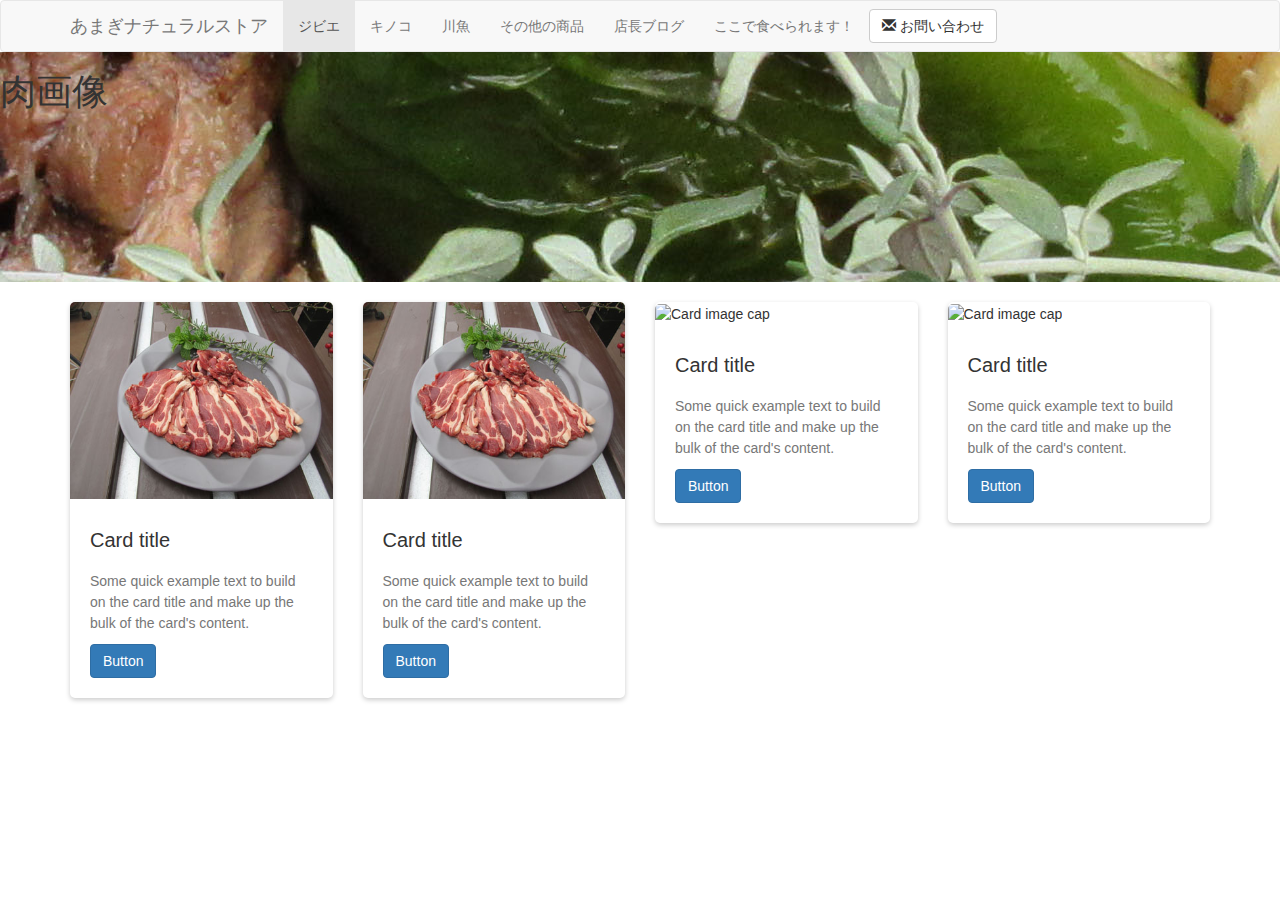
==== work/html/index.html @ 3dc4b4d8 "カードレイアウト調整" ====
<!DOCTYPE html>
<html lang="en">
  <head>
    <meta charset="utf-8">
    <meta http-equiv="X-UA-Compatible" content="IE=edge">
    <meta name="viewport" content="width=device-width, initial-scale=1">
    <!-- The above 3 meta tags *must* come first in the head; any other head content must come *after* these tags -->
    <title>Bootstrap 101 Template</title>

    <!-- Bootstrap -->
    <link href="../css/bootstrap.css" rel="stylesheet">
    <!-- additional style made by myself  -->
    <link href="../css/optional-style.css" rel="stylesheet">


    <!-- HTML5 shim and Respond.js for IE8 support of HTML5 elements and media queries -->
    <!-- WARNING: Respond.js doesn't work if you view the page via file:// -->
    <!--[if lt IE 9]>
      <script src="https://oss.maxcdn.com/html5shiv/3.7.2/html5shiv.min.js"></script>
      <script src="https://oss.maxcdn.com/respond/1.4.2/respond.min.js"></script>
    <![endif]-->
  </head>
  <body>
    <nav class="navbar navbar-default">
      <div class="container">
        <!-- 2.ヘッダ情報 -->
        <div class="navbar-header">
            <a class="navbar-brand">あまぎナチュラルストア</a>
        </div>
        <!-- 3.リストの配置 -->
        <ul class="nav navbar-nav">
            <li class="active"><a href="#">ジビエ</a></li>
            <li><a href="#">キノコ</a></li>
            <li><a href="#">川魚</a></li>
            <li><a href="#">その他の商品</a></li>
            <li><a href="#">店長ブログ</a></li>
            <li><a href="#">ここで食べられます！</a></li>
        </ul>
        <!-- 4.ボタン -->
        <button type="button" class="btn btn-default navbar-btn">
            <span class="glyphicon glyphicon-envelope"></span>&nbsp;お問い合わせ
        </button>
      </div>
    </nav>
    
    <section class="container-fluid">
      <div class="row">
       <div class="main-image">
        <h1 class="main-title">肉画像</h1>
       </div>
      </div>
    </section>

    <section class="container">
      <!-- Bootstrapのグリッドシステムclass="row"で開始 -->
      <div class="row">
        <!-- グリッドシステムとは：合計12分割 -->
        <div class="col-sm-3">
          <div class="card">
            <img class="card-img-top" img src="../img/IMG_0002_light.jpg" alt="Card image cap">
            <div class="card-block">
              <h4 class="card-title">Card title</h4>
              <p class="card-text">Some quick example text to build on the card title and make up the bulk of the card's content.</p>
              <a href="#" class="btn btn-primary">Button</a>
            </div>
          </div>
        </div>
        <div class="col-sm-3">
          <div class="card">
            <img class="card-img-top" img src="../img/IMG_0002_light.jpg" alt="Card image cap">
            <div class="card-block">
              <h4 class="card-title">Card title</h4>
              <p class="card-text">Some quick example text to build on the card title and make up the bulk of the card's content.</p>
              <a href="#" class="btn btn-primary">Button</a>
            </div>
          </div>
        </div>
        <div class="col-sm-3">
          <div class="card">
            <img class="card-img-top" data-src="" alt="Card image cap">
            <div class="card-block">
              <h4 class="card-title">Card title</h4>
              <p class="card-text">Some quick example text to build on the card title and make up the bulk of the card's content.</p>
              <a href="#" class="btn btn-primary">Button</a>
            </div>
          </div>
        </div>
        <div class="col-sm-3">
          <div class="card">
            <img class="card-img-top" data-src="" alt="Card image cap">
            <div class="card-block">
              <h4 class="card-title">Card title</h4>
              <p class="card-text">Some quick example text to build on the card title and make up the bulk of the card's content.</p>
              <a href="#" class="btn btn-primary">Button</a>
            </div>
          </div>
      </div>
    </section>


    <!-- jQuery (necessary for Bootstrap's JavaScript plugins) -->
    <script src="https://ajax.googleapis.com/ajax/libs/jquery/1.11.3/jquery.min.js"></script>
    <!-- Include all compiled plugins (below), or include individual files as needed -->
    <script src="../js/bootstrap.min.js"></script>
  </body>
</html>
---- work/css/optional-style.css ----
/*# main visual */

.main-image {
   position: relative;
/* height: 200px;*/
   padding-top: 18%; 
   margin-bottom: 20px;
/* line-height: 60px; */
   background: url("../img/IMG_0071_main.jpg") no-repeat 50% 50%;
   overflow: hidden;
}

.main-title {
  position: absolute;
  top: 0;
  text-align: center;
}


/*# card part */
.card {
  width: 100%;
  background: #fff;
  border-radius: 5px;
  box-shadow: 0 2px 5px #ccc;
}
.card-img-top {
  border-radius: 5px 5px 0 0;
  max-width: 100%;
  height: auto;
}

.card-block {
  padding: 20px
}

.card-title {
  font-size: 20px;
  margin-bottom: 20px;
  text-align: left;
  color: #333;
}
.card-text {
  color: #777;
  font-size: 14px;
  line-height: 1.5;

}
.card-link {
  text-align: center;
  border-top: 1px solid #eee;
  padding: 20px;
}
.card-link a {
  text-decoration: none;
  color: #0bd;
  margin: 0 10px;
}
.card-link a:hover {
  color: #0090aa;
}
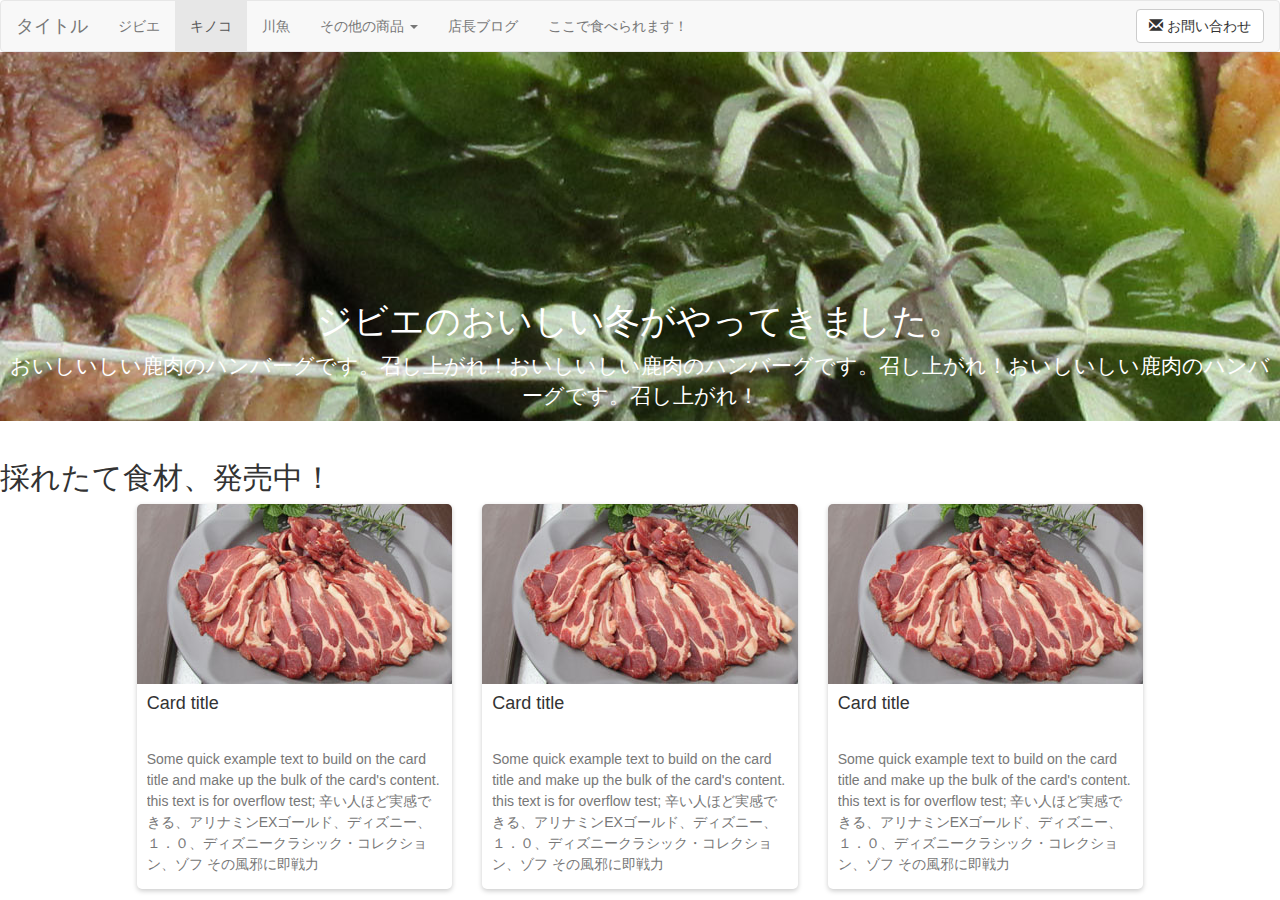
==== commit c13bd92c: "カードに画像トリミング追加" ====
--- a/work/html/index.html
+++ b/work/html/index.html
@@ -21,86 +21,197 @@
     <![endif]-->
   </head>
   <body>
+    <!-- main navigatio -->
     <nav class="navbar navbar-default">
-      <div class="container">
-        <!-- 2.ヘッダ情報 -->
+      <div class="container-fluid">
         <div class="navbar-header">
-            <a class="navbar-brand">あまぎナチュラルストア</a>
-        </div>
-        <!-- 3.リストの配置 -->
-        <ul class="nav navbar-nav">
-            <li class="active"><a href="#">ジビエ</a></li>
-            <li><a href="#">キノコ</a></li>
+          <button type="button" class="navbar-toggle collapsed" data-toggle="collapse" data-target="#navbarEexample">
+            <span class="sr-only">Toggle navigation</span>
+            <span class="icon-bar"></span>
+            <span class="icon-bar"></span>
+            <span class="icon-bar"></span>
+          </button>
+          <a class="navbar-brand" href="#">タイトル</a>
+        </div>
+    
+        <div class="collapse navbar-collapse" id="navbarEexample">
+          <ul class="nav navbar-nav">
+            <li><a href="#">ジビエ <span class="sr-only">(current)</span></a></li>
+            <li class="active"><a href="#">キノコ</a></li>
             <li><a href="#">川魚</a></li>
-            <li><a href="#">その他の商品</a></li>
-            <li><a href="#">店長ブログ</a></li>
-            <li><a href="#">ここで食べられます！</a></li>
-        </ul>
-        <!-- 4.ボタン -->
-        <button type="button" class="btn btn-default navbar-btn">
+            <li class="dropdown">
+              <a href="#" class="dropdown-toggle" data-toggle="dropdown" role="button" aria-expanded="false">その他の商品 <span class="caret"></span></a>
+              <ul class="dropdown-menu" role="menu">
+                <li><a href="#">リンク・リスト１</a></li>
+                <li><a href="#">リンク・リスト２</a></li>
+                <li><a href="#">リンク・リスト３</a></li>
+              </ul>
+            </li>
+            <li><a href="#">店長ブログ</a></li> 
+            <li><a href="#">ここで食べられます！</a></li> 
+          </ul>
+          <button type="button" class="btn btn-default navbar-btn navbar-right">
             <span class="glyphicon glyphicon-envelope"></span>&nbsp;お問い合わせ
-        </button>
+          </button>
+        </div>
       </div>
     </nav>
-    
+
+    <!-- contents area -->
     <section class="container-fluid">
       <div class="row">
-       <div class="main-image">
-        <h1 class="main-title">肉画像</h1>
-       </div>
+        <div class="main-image">
+          <h1 class="main-title">ジビエのおいしい冬がやってきました。</h1>
+          <p class="main-text">
+            おいしいしい鹿肉のハンバーグです。召し上がれ！おいしいしい鹿肉のハンバーグです。召し上がれ！おいしいしい鹿肉のハンバーグです。召し上がれ！
+          </p> 
+        </div>
       </div>
     </section>
 
-    <section class="container">
-      <!-- Bootstrapのグリッドシステムclass="row"で開始 -->
+    <section class="container-fluid">
+      <div class="row">
+        <h2 class="head-line">採れたて食材、発売中！</h2>
+      </div>
+
       <div class="row">
         <!-- グリッドシステムとは：合計12分割 -->
-        <div class="col-sm-3">
-          <div class="card">
-            <img class="card-img-top" img src="../img/IMG_0002_light.jpg" alt="Card image cap">
-            <div class="card-block">
-              <h4 class="card-title">Card title</h4>
-              <p class="card-text">Some quick example text to build on the card title and make up the bulk of the card's content.</p>
-              <a href="#" class="btn btn-primary">Button</a>
-            </div>
-          </div>
-        </div>
-        <div class="col-sm-3">
-          <div class="card">
-            <img class="card-img-top" img src="../img/IMG_0002_light.jpg" alt="Card image cap">
-            <div class="card-block">
-              <h4 class="card-title">Card title</h4>
-              <p class="card-text">Some quick example text to build on the card title and make up the bulk of the card's content.</p>
-              <a href="#" class="btn btn-primary">Button</a>
-            </div>
-          </div>
-        </div>
-        <div class="col-sm-3">
-          <div class="card">
-            <img class="card-img-top" data-src="" alt="Card image cap">
-            <div class="card-block">
-              <h4 class="card-title">Card title</h4>
-              <p class="card-text">Some quick example text to build on the card title and make up the bulk of the card's content.</p>
-              <a href="#" class="btn btn-primary">Button</a>
-            </div>
-          </div>
-        </div>
-        <div class="col-sm-3">
-          <div class="card">
-            <img class="card-img-top" data-src="" alt="Card image cap">
-            <div class="card-block">
-              <h4 class="card-title">Card title</h4>
-              <p class="card-text">Some quick example text to build on the card title and make up the bulk of the card's content.</p>
-              <a href="#" class="btn btn-primary">Button</a>
-            </div>
-          </div>
-      </div>
-    </section>
+        <div class="col-sm-1">
+          <!-- this is bank -->
+        </div>
+        <div class="col-sm-10">
+          <!-- カード領域：PC＝３カラム、スマホ＝１カラム -->
+          <!-- PC用 -->
+          <div class="col-sm-4 hidden-xs">
+            <div class="card">
+              <div class="card-img">
+                <p class="card-img-thumb">
+                <img class="card-img-thumb-src" src="../img/IMG_0002_light.jpg" alt="Card image cap">
+                </p>
+              </div>
+              <div class="card-block">
+                <h4 class="card-block-title">Card title</h4>
+                <p class="card-block-text">
+                  Some quick example text to build on the card title and make up the bulk of the card's content.
+                  this text is for overflow test; 
+                  辛い人ほど実感できる、アリナミンEXゴールド、ディズニー、１．０、ディズニークラシック・コレクション、ゾフ
+                  その風邪に即戦力
+                </p>
+              </div>
+            </div>
+          </div>
+          <!-- スマホ用 -->
+          <div class="visible-xs">
+            <div class="card-xs">
+              <div class="card-xs-img">
+                <p class="card-xs-img-thumb">
+                <img class="card-xs-img-thumb-src" src="../img/IMG_0002_light.jpg" alt="Card image cap">
+                </p>
+              </div>
+              <div class="card-xs-block">
+                <h4 class="card-xs-block-title">Card title</h4>
+                <p class="card-xs-block-text">
+                  Some quick example text to build on the card title and make up the bulk of the card's content.
+                  this text is for overflow test; 
+                  辛い人ほど実感できる、アリナミンEXゴールド、ディズニー、１．０、ディズニークラシック・コレクション、ゾフ
+                  その風邪に即戦力
+                </p>
+              </div>
+            </div>
+          </div>
+          <!-- PC用 -->
+          <div class="col-sm-4 hidden-xs">
+            <div class="card">
+              <div class="card-img">
+                <p class="card-img-thumb">
+                <img class="card-img-thumb-src" src="../img/IMG_0002_light.jpg" alt="Card image cap">
+                </p>
+              </div>
+              <div class="card-block">
+                <h4 class="card-block-title">Card title</h4>
+                <p class="card-block-text">
+                  Some quick example text to build on the card title and make up the bulk of the card's content.
+                  this text is for overflow test; 
+                  辛い人ほど実感できる、アリナミンEXゴールド、ディズニー、１．０、ディズニークラシック・コレクション、ゾフ
+                  その風邪に即戦力
+                </p>
+              </div>
+            </div>
+          </div>
+          <!-- スマホ用 -->
+          <div class="visible-xs">
+            <div class="card-xs">
+              <div class="card-xs-img">
+                <p class="card-xs-img-thumb">
+                <img class="card-xs-img-thumb-src" src="../img/IMG_0002_light.jpg" alt="Card image cap">
+                </p>
+              </div>
+              <div class="card-xs-block">
+                <h4 class="card-xs-block-title">Card title</h4>
+                <p class="card-xs-block-text">
+                  Some quick example text to build on the card title and make up the bulk of the card's content.
+                  this text is for overflow test; 
+                  辛い人ほど実感できる、アリナミンEXゴールド、ディズニー、１．０、ディズニークラシック・コレクション、ゾフ
+                  その風邪に即戦力
+                </p>
+              </div>
+            </div>
+          </div>
+
+          <!-- PC用 -->
+          <div class="col-sm-4 hidden-xs">
+            <div class="card">
+              <div class="card-img">
+                <p class="card-img-thumb">
+                <img class="card-img-thumb-src" src="../img/IMG_0002_light.jpg" alt="Card image cap">
+                </p>
+              </div>
+              <div class="card-block">
+                <h4 class="card-block-title">Card title</h4>
+                <p class="card-block-text">
+                  Some quick example text to build on the card title and make up the bulk of the card's content.
+                  this text is for overflow test; 
+                  辛い人ほど実感できる、アリナミンEXゴールド、ディズニー、１．０、ディズニークラシック・コレクション、ゾフ
+                  その風邪に即戦力
+                </p>
+              </div>
+            </div>
+          </div>
+          <!-- スマホ用 -->
+          <div class="visible-xs">
+            <div class="card-xs">
+              <div class="card-xs-img">
+                <p class="card-xs-img-thumb">
+                <img class="card-xs-img-thumb-src" src="../img/IMG_0002_light.jpg" alt="Card image cap">
+                </p>
+              </div>
+              <div class="card-xs-block">
+                <h4 class="card-xs-block-title">Card title</h4>
+                <p class="card-xs-block-text">
+                  Some quick example text to build on the card title and make up the bulk of the card's content.
+                  this text is for overflow test; 
+                  辛い人ほど実感できる、アリナミンEXゴールド、ディズニー、１．０、ディズニークラシック・コレクション、ゾフ
+                  その風邪に即戦力
+                </p>
+              </div>
+            </div>
+          </div>
+
+
+
+        </div>
+        <div class="col-sm-1">
+          <!-- this is bank -->
+        </div>
+      </div>
+
+     </section>
 
 
     <!-- jQuery (necessary for Bootstrap's JavaScript plugins) -->
     <script src="https://ajax.googleapis.com/ajax/libs/jquery/1.11.3/jquery.min.js"></script>
     <!-- Include all compiled plugins (below), or include individual files as needed -->
     <script src="../js/bootstrap.min.js"></script>
+    <script src="../js/optional-js.js"></script>
   </body>
 </html>--- a/work/css/optional-style.css
+++ b/work/css/optional-style.css
@@ -1,5 +1,6 @@
-/*# main visual */
-
+/* -------------------------------
+  # main visual 
+----------------------------------  */
 .main-image {
    position: relative;
 /* height: 200px;*/
@@ -9,43 +10,109 @@
    background: url("../img/IMG_0071_main.jpg") no-repeat 50% 50%;
    overflow: hidden;
 }
-
 .main-title {
-  position: absolute;
-  top: 0;
+  position: relative;
   text-align: center;
+  color: #FFFFFF;
+  font-size: 2.5em;
+  padding: 0 10px 0 10px;
+}
+.main-text {
+  position: relative;
+  text-align: center;
+  font-size: 1.5em;
+  color: #FFFFFF;
 }
 
-
-/*# card part */
+/* -------------------------------
+  # card design (for PC)
+----------------------------------  */
 .card {
   width: 100%;
   background: #fff;
   border-radius: 5px;
   box-shadow: 0 2px 5px #ccc;
 }
-.card-img-top {
+.card-img {
+}
+p.card-img-thumb{
   border-radius: 5px 5px 0 0;
-  max-width: 100%;
-  height: auto;
+  display: block;
+  width: 100%;     /*トリミング後の横幅*/
+  height: 180px;   /*トリミング後の縦幅*/
+  overflow: hidden;
+  position: relative;
+  z-index: 1;
+}
+.card-img-thumb-src {
+  float: left;
+  position: absolute;
+}
+.card-block {
+  padding: 0px 10px 5px 10px;
+}
+.card-block-title {
+  text-align: left;
+  color: #333;
+  height : 45px;
+}
+.card-block-text {
+  color: #777;
+  line-height: 1.5;
+  height : 125px;
+  overflow: hidden;
 }
 
-.card-block {
-  padding: 20px
+/* -------------------------------
+  # card design (for Smart Phone)
+----------------------------------  */
+.card-xs {
+  width: 100%;
+  height: 240px;
+  background: #fff;
+  border-radius: 5px;
+  box-shadow: 0 2px 5px #ccc;
+  margin-top: 10px;
+  clear: both;
+  position: relative;
+}
+.card-xs-img{
+  float: left;
+  width: 40%;
+}
+p.card-xs-img-thumb {
+  border-radius: 5px 0 0 5px;
+  display: block;
+  width: 100%;     /*トリミング後の横幅*/
+  height: 240px;   /*トリミング後の縦幅*/
+  overflow: hidden;
+  position: relative;
+  z-index: 1;
+}
+.card-xs-img-thumb-src {
+  float: left;
+  position: absolute;
+}
+.card-xs-block {
+  width: 50%;
+  padding: 5px;
+  float: left;
+}
+.card-xs-block-title {
+  text-align: left;
+  color: #333;
+  height : 45px;
+}
+.card-xs-block-text {
+  color: #777;
+  line-height: 1.5;
+  height : 170px;
+  overflow: hidden;
 }
 
-.card-title {
-  font-size: 20px;
-  margin-bottom: 20px;
-  text-align: left;
-  color: #333;
-}
-.card-text {
-  color: #777;
-  font-size: 14px;
-  line-height: 1.5;
-
-}
+/* -------------------------------
+  # card design (common)
+----------------------------------  */
 .card-link {
   text-align: center;
   border-top: 1px solid #eee;
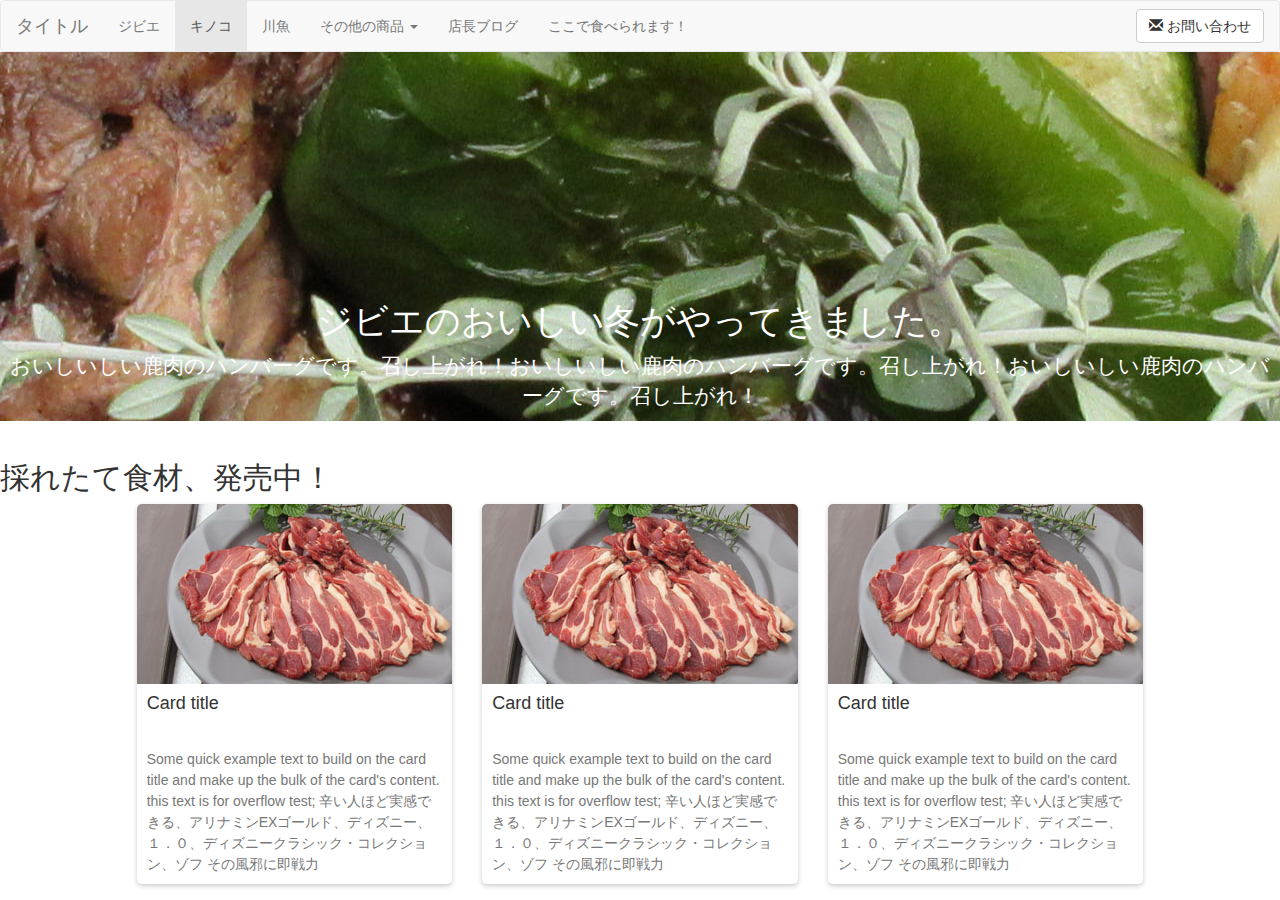
==== commit f6fc1175: "カードデザインにメディアクエリ適用" ====
--- a/work/html/index.html
+++ b/work/html/index.html
@@ -76,17 +76,18 @@
 
       <div class="row">
         <!-- グリッドシステムとは：合計12分割 -->
-        <div class="col-sm-1">
+        <div class="col-sm-1 col-xs-1">
           <!-- this is bank -->
         </div>
-        <div class="col-sm-10">
+        <div class="col-sm-10 col-xs-10">
           <!-- カード領域：PC＝３カラム、スマホ＝１カラム -->
-          <!-- PC用 -->
+
+<!--
           <div class="col-sm-4 hidden-xs">
             <div class="card">
               <div class="card-img">
                 <p class="card-img-thumb">
-                <img class="card-img-thumb-src" src="../img/IMG_0002_light.jpg" alt="Card image cap">
+                <img class="thumb-src" src="../img/IMG_0002_light.jpg" alt="Card image cap">
                 </p>
               </div>
               <div class="card-block">
@@ -100,12 +101,11 @@
               </div>
             </div>
           </div>
-          <!-- スマホ用 -->
           <div class="visible-xs">
             <div class="card-xs">
               <div class="card-xs-img">
                 <p class="card-xs-img-thumb">
-                <img class="card-xs-img-thumb-src" src="../img/IMG_0002_light.jpg" alt="Card image cap">
+                <img class="thumb-src" src="../img/IMG_0002_light.jpg" alt="Card image cap">
                 </p>
               </div>
               <div class="card-xs-block">
@@ -119,12 +119,12 @@
               </div>
             </div>
           </div>
-          <!-- PC用 -->
-          <div class="col-sm-4 hidden-xs">
+-->
+          <div class="col-sm-4 col-xs-12">
             <div class="card">
               <div class="card-img">
                 <p class="card-img-thumb">
-                <img class="card-img-thumb-src" src="../img/IMG_0002_light.jpg" alt="Card image cap">
+                <img class="thumb-src" src="../img/IMG_0002_light.jpg" alt="Card image cap">
                 </p>
               </div>
               <div class="card-block">
@@ -138,32 +138,12 @@
               </div>
             </div>
           </div>
-          <!-- スマホ用 -->
-          <div class="visible-xs">
-            <div class="card-xs">
-              <div class="card-xs-img">
-                <p class="card-xs-img-thumb">
-                <img class="card-xs-img-thumb-src" src="../img/IMG_0002_light.jpg" alt="Card image cap">
-                </p>
-              </div>
-              <div class="card-xs-block">
-                <h4 class="card-xs-block-title">Card title</h4>
-                <p class="card-xs-block-text">
-                  Some quick example text to build on the card title and make up the bulk of the card's content.
-                  this text is for overflow test; 
-                  辛い人ほど実感できる、アリナミンEXゴールド、ディズニー、１．０、ディズニークラシック・コレクション、ゾフ
-                  その風邪に即戦力
-                </p>
-              </div>
-            </div>
-          </div>
 
-          <!-- PC用 -->
-          <div class="col-sm-4 hidden-xs">
+          <div class="col-sm-4 col-xs-12">
             <div class="card">
               <div class="card-img">
                 <p class="card-img-thumb">
-                <img class="card-img-thumb-src" src="../img/IMG_0002_light.jpg" alt="Card image cap">
+                <img class="thumb-src" src="../img/IMG_0002_light.jpg" alt="Card image cap">
                 </p>
               </div>
               <div class="card-block">
@@ -177,17 +157,17 @@
               </div>
             </div>
           </div>
-          <!-- スマホ用 -->
-          <div class="visible-xs">
-            <div class="card-xs">
-              <div class="card-xs-img">
-                <p class="card-xs-img-thumb">
-                <img class="card-xs-img-thumb-src" src="../img/IMG_0002_light.jpg" alt="Card image cap">
+
+          <div class="col-sm-4 col-xs-12">
+            <div class="card">
+              <div class="card-img">
+                <p class="card-img-thumb">
+                <img class="thumb-src" src="../img/IMG_0002_light.jpg" alt="Card image cap">
                 </p>
               </div>
-              <div class="card-xs-block">
-                <h4 class="card-xs-block-title">Card title</h4>
-                <p class="card-xs-block-text">
+              <div class="card-block">
+                <h4 class="card-block-title">Card title</h4>
+                <p class="card-block-text">
                   Some quick example text to build on the card title and make up the bulk of the card's content.
                   this text is for overflow test; 
                   辛い人ほど実感できる、アリナミンEXゴールド、ディズニー、１．０、ディズニークラシック・コレクション、ゾフ
@@ -198,9 +178,8 @@
           </div>
 
 
-
         </div>
-        <div class="col-sm-1">
+        <div class="col-sm-1 col-xs-1">
           <!-- this is bank -->
         </div>
       </div>
--- a/work/css/optional-style.css
+++ b/work/css/optional-style.css
@@ -25,31 +25,40 @@
 }
 
 /* -------------------------------
-  # card design (for PC)
+  # card design (for Smart Phone)
+  # this must be BEFORE PC ver
 ----------------------------------  */
 .card {
   width: 100%;
+  height: 240px;
   background: #fff;
   border-radius: 5px;
   box-shadow: 0 2px 5px #ccc;
+  margin-top: 10px;
+  clear: both;
+  position: relative;
 }
-.card-img {
+.card-img{
+  float: left;
+  width: 40%;
 }
-p.card-img-thumb{
-  border-radius: 5px 5px 0 0;
+p.card-img-thumb {
+  border-radius: 5px 0 0 5px;
   display: block;
   width: 100%;     /*トリミング後の横幅*/
-  height: 180px;   /*トリミング後の縦幅*/
+  height: 240px;   /*トリミング後の縦幅*/
   overflow: hidden;
   position: relative;
   z-index: 1;
 }
-.card-img-thumb-src {
+.thumb-src {
   float: left;
   position: absolute;
 }
 .card-block {
-  padding: 0px 10px 5px 10px;
+  width: 50%;
+  padding: 5px;
+  float: left;
 }
 .card-block-title {
   text-align: left;
@@ -59,55 +68,59 @@
 .card-block-text {
   color: #777;
   line-height: 1.5;
-  height : 125px;
+  height : 170px;
   overflow: hidden;
 }
 
 /* -------------------------------
-  # card design (for Smart Phone)
+  # card design (for PC).
+  # this must be AFTER smart phone ver.
+  # ALL atributes must be overwrote.
 ----------------------------------  */
-.card-xs {
-  width: 100%;
-  height: 240px;
-  background: #fff;
-  border-radius: 5px;
-  box-shadow: 0 2px 5px #ccc;
-  margin-top: 10px;
-  clear: both;
-  position: relative;
-}
-.card-xs-img{
-  float: left;
-  width: 40%;
-}
-p.card-xs-img-thumb {
-  border-radius: 5px 0 0 5px;
-  display: block;
-  width: 100%;     /*トリミング後の横幅*/
-  height: 240px;   /*トリミング後の縦幅*/
-  overflow: hidden;
-  position: relative;
-  z-index: 1;
-}
-.card-xs-img-thumb-src {
-  float: left;
-  position: absolute;
-}
-.card-xs-block {
-  width: 50%;
-  padding: 5px;
-  float: left;
-}
-.card-xs-block-title {
-  text-align: left;
-  color: #333;
-  height : 45px;
-}
-.card-xs-block-text {
-  color: #777;
-  line-height: 1.5;
-  height : 170px;
-  overflow: hidden;
+@media (min-width: 768px) {
+  .card {
+    width: 100%;
+    height: 380px;
+    background: #fff;
+    border-radius: 5px;
+    box-shadow: 0 2px 5px #ccc;
+    margin-top: 0px;
+    clear: both;
+    position: static;
+  }
+  .card-img {
+    float: none;
+    width: 100%;
+  }
+  p.card-img-thumb{
+    border-radius: 5px 5px 0 0;
+    display: block;
+    width: 100%;     /*トリミング後の横幅*/
+    height: 180px;   /*トリミング後の縦幅*/
+    overflow: hidden;
+    position: relative;
+    z-index: 1;
+  }
+  .thumb-src {
+    float: left;
+    position: absolute;
+  }
+  .card-block {
+    width: 100%;
+    padding: 0px 10px 5px 10px;
+    float: none;
+  }
+  .card-block-title {
+    text-align: left;
+    color: #333;
+    height : 45px;
+  }
+  .card-block-text {
+    color: #777;
+    line-height: 1.5;
+    height : 125px;
+    overflow: hidden;
+  }
 }
 
 /* -------------------------------
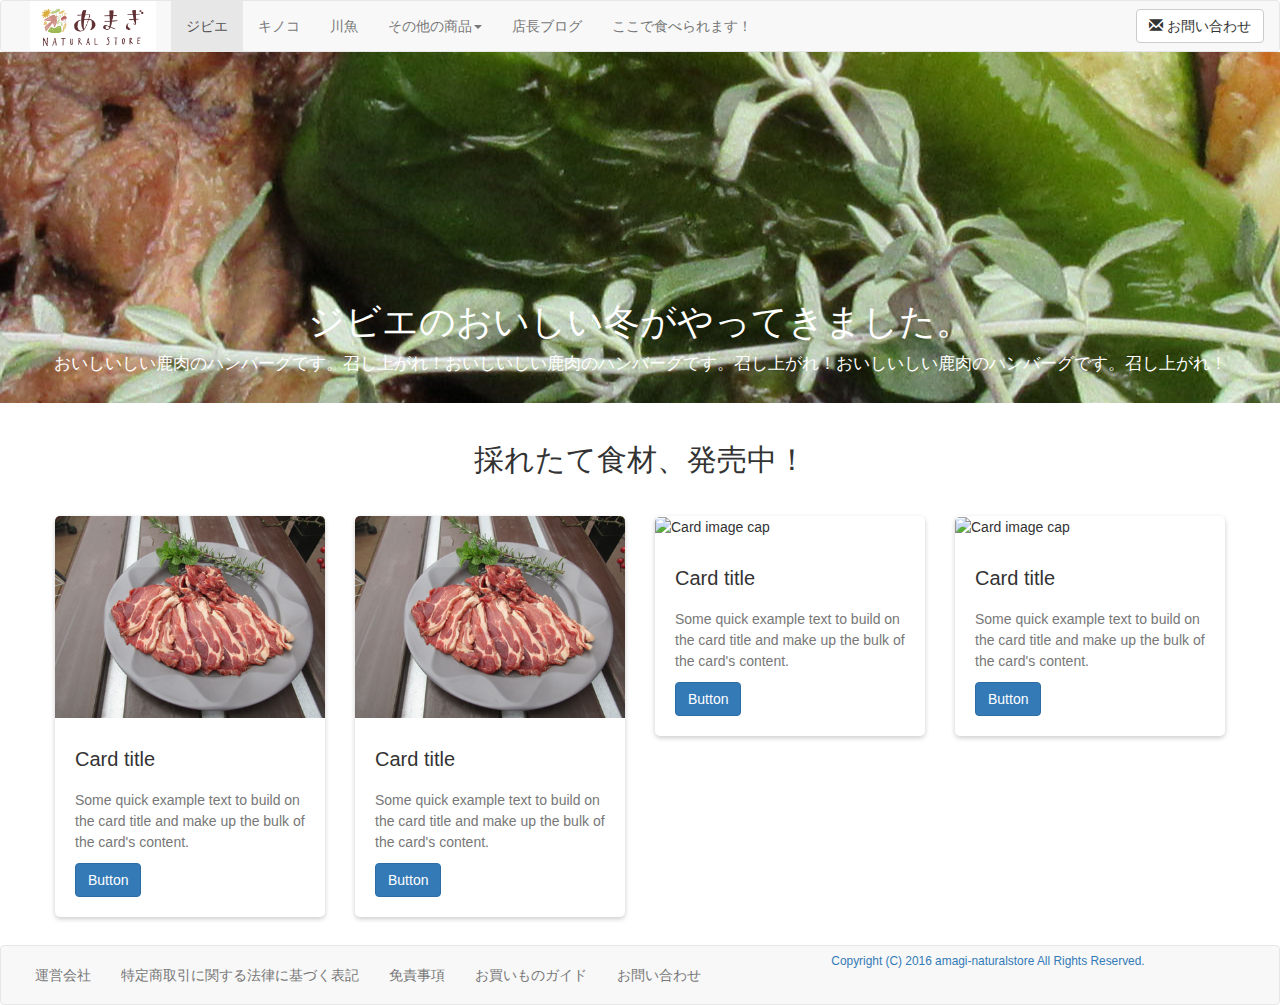
==== commit 3ce6c545: "ヘッダー調整済み" ====
--- a/work/html/index.html
+++ b/work/html/index.html
@@ -21,176 +21,137 @@
     <![endif]-->
   </head>
   <body>
-    <!-- main navigatio -->
+    <!-- main navigatio 1 -->
+
+  <!-- <div class="container">-->
     <nav class="navbar navbar-default">
       <div class="container-fluid">
-        <div class="navbar-header">
-          <button type="button" class="navbar-toggle collapsed" data-toggle="collapse" data-target="#navbarEexample">
+        <div class="navbar-header haeder-padding">
+          <button type="button" class="navbar-toggle collapsed" data-toggle="collapse" data-target="#navbar">
             <span class="sr-only">Toggle navigation</span>
             <span class="icon-bar"></span>
             <span class="icon-bar"></span>
             <span class="icon-bar"></span>
           </button>
-          <a class="navbar-brand" href="#">タイトル</a>
+          <a class="navbar-brand" href="#"><img src="../img/logo.png" alt="logo">
+          </a>
         </div>
-    
-        <div class="collapse navbar-collapse" id="navbarEexample">
+
+        <div id="navbar" class="navbar-collapse collapse">
           <ul class="nav navbar-nav">
-            <li><a href="#">ジビエ <span class="sr-only">(current)</span></a></li>
-            <li class="active"><a href="#">キノコ</a></li>
+            <li class="active"><a href="#">ジビエ</a></li>
+            <li><a href="#">キノコ</a></li>
             <li><a href="#">川魚</a></li>
             <li class="dropdown">
-              <a href="#" class="dropdown-toggle" data-toggle="dropdown" role="button" aria-expanded="false">その他の商品 <span class="caret"></span></a>
+              <a href="#" class="dropdown-toggle" data-toggle="dropdown" role="button" aria-expanded="false">その他の商品<span class="caret"></span></a>
               <ul class="dropdown-menu" role="menu">
-                <li><a href="#">リンク・リスト１</a></li>
-                <li><a href="#">リンク・リスト２</a></li>
-                <li><a href="#">リンク・リスト３</a></li>
+                <li><a href="#">Action</a></li>
+                <li><a href="#">Another action</a></li>
+                <li><a href="#">Something else here</a></li>
+                <li class="divider"></li>
+                <li class="dropdown-header">Nav header</li>
+                <li><a href="#">Separated link</a></li>
+                <li><a href="#">One more separated link</a></li>
               </ul>
             </li>
-            <li><a href="#">店長ブログ</a></li> 
-            <li><a href="#">ここで食べられます！</a></li> 
+            <li><a href="#">店長ブログ</a></li>
+            <li><a href="#">ここで食べられます！</a></li>
           </ul>
           <button type="button" class="btn btn-default navbar-btn navbar-right">
-            <span class="glyphicon glyphicon-envelope"></span>&nbsp;お問い合わせ
+           <span class="glyphicon glyphicon-envelope"></span>&nbsp;お問い合わせ
           </button>
         </div>
+        <!--/.nav-collapse -->
       </div>
+      <!--/.container-fluid -->
     </nav>
-
+  <!-- </div> -->
+  
     <!-- contents area -->
     <section class="container-fluid">
       <div class="row">
-        <div class="main-image">
-          <h1 class="main-title">ジビエのおいしい冬がやってきました。</h1>
-          <p class="main-text">
-            おいしいしい鹿肉のハンバーグです。召し上がれ！おいしいしい鹿肉のハンバーグです。召し上がれ！おいしいしい鹿肉のハンバーグです。召し上がれ！
-          </p> 
-        </div>
+       <div class="main-image">
+        <h1 class="main-title">ジビエのおいしい冬がやってきました。</h1>
+        <p class="main-text">おいしいしい鹿肉のハンバーグです。召し上がれ！おいしいしい鹿肉のハンバーグです。召し上がれ！おいしいしい鹿肉のハンバーグです。召し上がれ！<p> 
+      </div>
       </div>
     </section>
 
-    <section class="container-fluid">
-      <div class="row">
-        <h2 class="head-line">採れたて食材、発売中！</h2>
-      </div>
-
+    <section class="container">
+      <h2 class="h2_center">採れたて食材、発売中！</h2>
+      <!-- Bootstrapのグリッドシステムclass="row"で開始 -->
       <div class="row">
         <!-- グリッドシステムとは：合計12分割 -->
-        <div class="col-sm-1 col-xs-1">
-          <!-- this is bank -->
-        </div>
-        <div class="col-sm-10 col-xs-10">
-          <!-- カード領域：PC＝３カラム、スマホ＝１カラム -->
-
-<!--
-          <div class="col-sm-4 hidden-xs">
+        <!-- <div class="card-layout"> -->
+          <div class="col-sm-3">
             <div class="card">
-              <div class="card-img">
-                <p class="card-img-thumb">
-                <img class="thumb-src" src="../img/IMG_0002_light.jpg" alt="Card image cap">
-                </p>
-              </div>
+              <img class="card-img-top" src="../img/IMG_0002_light.jpg" alt="Card image cap">
               <div class="card-block">
-                <h4 class="card-block-title">Card title</h4>
-                <p class="card-block-text">
-                  Some quick example text to build on the card title and make up the bulk of the card's content.
-                  this text is for overflow test; 
-                  辛い人ほど実感できる、アリナミンEXゴールド、ディズニー、１．０、ディズニークラシック・コレクション、ゾフ
-                  その風邪に即戦力
-                </p>
+                <h4 class="card-title">Card title</h4>
+                <p class="card-text">Some quick example text to build on the card title and make up the bulk of the card's content.</p>
+                <a href="#" class="btn btn-primary">Button</a>
               </div>
             </div>
           </div>
-          <div class="visible-xs">
-            <div class="card-xs">
-              <div class="card-xs-img">
-                <p class="card-xs-img-thumb">
-                <img class="thumb-src" src="../img/IMG_0002_light.jpg" alt="Card image cap">
-                </p>
-              </div>
-              <div class="card-xs-block">
-                <h4 class="card-xs-block-title">Card title</h4>
-                <p class="card-xs-block-text">
-                  Some quick example text to build on the card title and make up the bulk of the card's content.
-                  this text is for overflow test; 
-                  辛い人ほど実感できる、アリナミンEXゴールド、ディズニー、１．０、ディズニークラシック・コレクション、ゾフ
-                  その風邪に即戦力
-                </p>
+          <div class="col-sm-3">
+            <div class="card">
+              <img class="card-img-top" img src="../img/IMG_0002_light.jpg" alt="Card image cap">
+              <div class="card-block">
+                <h4 class="card-title">Card title</h4>
+                <p class="card-text">Some quick example text to build on the card title and make up the bulk of the card's content.</p>
+                <a href="#" class="btn btn-primary">Button</a>
               </div>
             </div>
           </div>
--->
-          <div class="col-sm-4 col-xs-12">
+          <div class="col-sm-3">
             <div class="card">
-              <div class="card-img">
-                <p class="card-img-thumb">
-                <img class="thumb-src" src="../img/IMG_0002_light.jpg" alt="Card image cap">
-                </p>
-              </div>
+              <img class="card-img-top" data-src="" alt="Card image cap">
               <div class="card-block">
-                <h4 class="card-block-title">Card title</h4>
-                <p class="card-block-text">
-                  Some quick example text to build on the card title and make up the bulk of the card's content.
-                  this text is for overflow test; 
-                  辛い人ほど実感できる、アリナミンEXゴールド、ディズニー、１．０、ディズニークラシック・コレクション、ゾフ
-                  その風邪に即戦力
-                </p>
+                <h4 class="card-title">Card title</h4>
+                <p class="card-text">Some quick example text to build on the card title and make up the bulk of the card's content.</p>
+                <a href="#" class="btn btn-primary">Button</a>
               </div>
             </div>
           </div>
-
-          <div class="col-sm-4 col-xs-12">
-            <div class="card">
-              <div class="card-img">
-                <p class="card-img-thumb">
-                <img class="thumb-src" src="../img/IMG_0002_light.jpg" alt="Card image cap">
-                </p>
-              </div>
-              <div class="card-block">
-                <h4 class="card-block-title">Card title</h4>
-                <p class="card-block-text">
-                  Some quick example text to build on the card title and make up the bulk of the card's content.
-                  this text is for overflow test; 
-                  辛い人ほど実感できる、アリナミンEXゴールド、ディズニー、１．０、ディズニークラシック・コレクション、ゾフ
-                  その風邪に即戦力
-                </p>
-              </div>
+        <div class="col-sm-3">
+          <div class="card">
+            <img class="card-img-top" data-src="" alt="Card image cap">
+            <div class="card-block">
+              <h4 class="card-title">Card title</h4>
+              <p class="card-text">Some quick example text to build on the card title and make up the bulk of the card's content.</p>
+              <a href="#" class="btn btn-primary">Button</a>
             </div>
           </div>
+          <!-- </div> -->
+      </div>
+    </section>
 
-          <div class="col-sm-4 col-xs-12">
-            <div class="card">
-              <div class="card-img">
-                <p class="card-img-thumb">
-                <img class="thumb-src" src="../img/IMG_0002_light.jpg" alt="Card image cap">
-                </p>
-              </div>
-              <div class="card-block">
-                <h4 class="card-block-title">Card title</h4>
-                <p class="card-block-text">
-                  Some quick example text to build on the card title and make up the bulk of the card's content.
-                  this text is for overflow test; 
-                  辛い人ほど実感できる、アリナミンEXゴールド、ディズニー、１．０、ディズニークラシック・コレクション、ゾフ
-                  その風邪に即戦力
-                </p>
-              </div>
-            </div>
-          </div>
+    <footer class="navbar navbar-default">
+      <div class="container-fluid">
+        <div class="navbar-footer">
+          <ul class="nav navbar-nav">
+           <li><a href="#">運営会社 </a></li>
+           <li><a href="#">特定商取引に関する法律に基づく表記</a></li>
+           <li><a href="#">免責事項</a></li>
+           <li><a href="#">お買いものガイド</a></li>
+           <li><a href="#">お問い合わせ</a></li>
+          </ul>
+          <p class="copyright">
+            <small>
+              <a href="/">Copyright (C) 2016 amagi-naturalstore All Rights Reserved.
+              </a>
+            </small>
+          </p>
+        </div>
+      </div>
+    </footer>
 
 
-        </div>
-        <div class="col-sm-1 col-xs-1">
-          <!-- this is bank -->
-        </div>
-      </div>
-
-     </section>
-
+    
 
     <!-- jQuery (necessary for Bootstrap's JavaScript plugins) -->
     <script src="https://ajax.googleapis.com/ajax/libs/jquery/1.11.3/jquery.min.js"></script>
     <!-- Include all compiled plugins (below), or include individual files as needed -->
     <script src="../js/bootstrap.min.js"></script>
-    <script src="../js/optional-js.js"></script>
   </body>
 </html>--- a/work/css/optional-style.css
+++ b/work/css/optional-style.css
@@ -1,6 +1,22 @@
-/* -------------------------------
-  # main visual 
-----------------------------------  */
+
+/* gloval navi */
+
+.navbar-brand {
+  padding: 0px;
+}
+.navbar-brand>img {
+  height: 100%;
+  padding: 0 15px;
+  width: auto;
+}
+
+.haeder-padding{
+  padding:0 0 0 1em;
+}
+
+
+/*# main visual */
+
 .main-image {
    position: relative;
 /* height: 200px;*/
@@ -10,122 +26,67 @@
    background: url("../img/IMG_0071_main.jpg") no-repeat 50% 50%;
    overflow: hidden;
 }
+
 .main-title {
   position: relative;
   text-align: center;
   color: #FFFFFF;
-  font-size: 2.5em;
-  padding: 0 10px 0 10px;
+  padding: 0 2em 0 2em;
 }
+
 .main-text {
   position: relative;
+  font-size: 1.2em;
   text-align: center;
-  font-size: 1.5em;
   color: #FFFFFF;
+  padding: 0 2em 1em 2em;
 }
 
-/* -------------------------------
-  # card design (for Smart Phone)
-  # this must be BEFORE PC ver
-----------------------------------  */
+/*# container */
+.container{
+  padding: 0 0 2em 0;
+}
+
+/*# h2 */
+.h2_center{
+  text-align: center;
+  padding: 0 0 1em 0;
+}
+
+/*# card part */
+.card-layout{
+  width: 100%;
+}
+
 .card {
   width: 100%;
-  height: 240px;
   background: #fff;
   border-radius: 5px;
   box-shadow: 0 2px 5px #ccc;
-  margin-top: 10px;
-  clear: both;
-  position: relative;
 }
-.card-img{
-  float: left;
-  width: 40%;
+
+.card-img-top {
+  border-radius: 5px 5px 0 0;
+  max-width: 100%;
+  height: auto;
 }
-p.card-img-thumb {
-  border-radius: 5px 0 0 5px;
-  display: block;
-  width: 100%;     /*トリミング後の横幅*/
-  height: 240px;   /*トリミング後の縦幅*/
-  overflow: hidden;
-  position: relative;
-  z-index: 1;
+
+.card-block {
+  padding: 20px
 }
-.thumb-src {
-  float: left;
-  position: absolute;
-}
-.card-block {
-  width: 50%;
-  padding: 5px;
-  float: left;
-}
-.card-block-title {
+
+.card-title {
+  font-size: 20px;
+  margin-bottom: 20px;
   text-align: left;
   color: #333;
-  height : 45px;
 }
-.card-block-text {
+.card-text {
   color: #777;
+  font-size: 14px;
   line-height: 1.5;
-  height : 170px;
-  overflow: hidden;
+
 }
-
-/* -------------------------------
-  # card design (for PC).
-  # this must be AFTER smart phone ver.
-  # ALL atributes must be overwrote.
-----------------------------------  */
-@media (min-width: 768px) {
-  .card {
-    width: 100%;
-    height: 380px;
-    background: #fff;
-    border-radius: 5px;
-    box-shadow: 0 2px 5px #ccc;
-    margin-top: 0px;
-    clear: both;
-    position: static;
-  }
-  .card-img {
-    float: none;
-    width: 100%;
-  }
-  p.card-img-thumb{
-    border-radius: 5px 5px 0 0;
-    display: block;
-    width: 100%;     /*トリミング後の横幅*/
-    height: 180px;   /*トリミング後の縦幅*/
-    overflow: hidden;
-    position: relative;
-    z-index: 1;
-  }
-  .thumb-src {
-    float: left;
-    position: absolute;
-  }
-  .card-block {
-    width: 100%;
-    padding: 0px 10px 5px 10px;
-    float: none;
-  }
-  .card-block-title {
-    text-align: left;
-    color: #333;
-    height : 45px;
-  }
-  .card-block-text {
-    color: #777;
-    line-height: 1.5;
-    height : 125px;
-    overflow: hidden;
-  }
-}
-
-/* -------------------------------
-  # card design (common)
-----------------------------------  */
 .card-link {
   text-align: center;
   border-top: 1px solid #eee;
@@ -138,4 +99,13 @@
 }
 .card-link a:hover {
   color: #0090aa;
-}+}
+
+/*# footer */
+footer {
+  text-align: center;
+  padding: 0.5ex;
+    position: absolute;
+  bottom: 0;
+  width: 100%;
+}
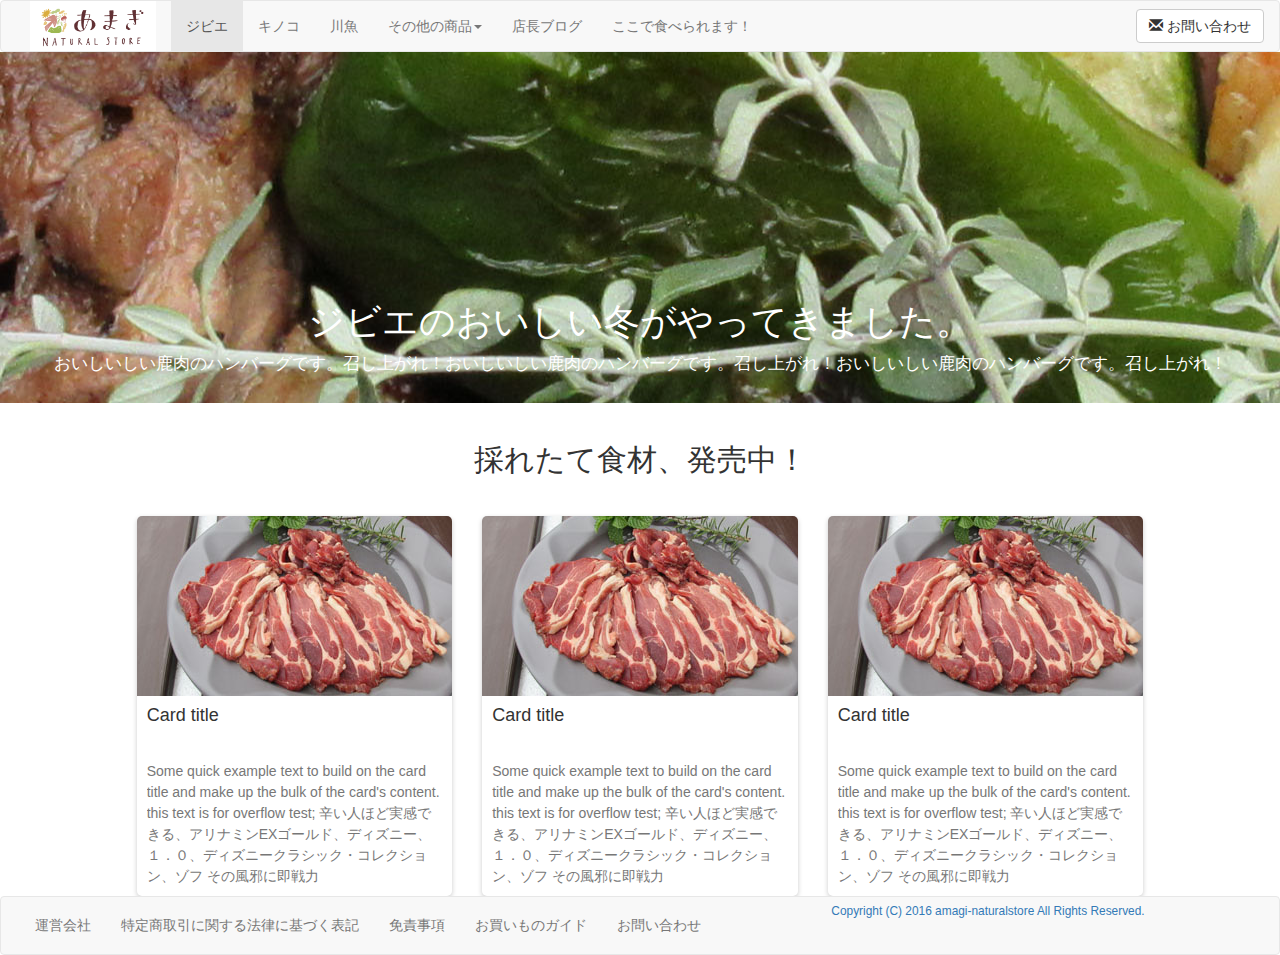
==== commit 76b95e28: "Merge commit '3ce6c5454d5c0ef3c8e202f9d2d6eefeb61d9007'" ====
--- a/work/html/index.html
+++ b/work/html/index.html
@@ -22,8 +22,7 @@
   </head>
   <body>
     <!-- main navigatio 1 -->
-
-  <!-- <div class="container">-->
+    <!-- <div class="container">-->
     <nav class="navbar navbar-default">
       <div class="container-fluid">
         <div class="navbar-header haeder-padding">
@@ -65,65 +64,95 @@
       </div>
       <!--/.container-fluid -->
     </nav>
-  <!-- </div> -->
-  
+
     <!-- contents area -->
     <section class="container-fluid">
       <div class="row">
-       <div class="main-image">
-        <h1 class="main-title">ジビエのおいしい冬がやってきました。</h1>
-        <p class="main-text">おいしいしい鹿肉のハンバーグです。召し上がれ！おいしいしい鹿肉のハンバーグです。召し上がれ！おいしいしい鹿肉のハンバーグです。召し上がれ！<p> 
-      </div>
+        <div class="main-image">
+          <h1 class="main-title">ジビエのおいしい冬がやってきました。</h1>
+          <p class="main-text">
+            おいしいしい鹿肉のハンバーグです。召し上がれ！おいしいしい鹿肉のハンバーグです。召し上がれ！おいしいしい鹿肉のハンバーグです。召し上がれ！
+          </p> 
+        </div>
       </div>
     </section>
 
-    <section class="container">
-      <h2 class="h2_center">採れたて食材、発売中！</h2>
-      <!-- Bootstrapのグリッドシステムclass="row"で開始 -->
+    <section class="container-fluid">
+      <div class="row">
+        <h2 class="h2_center">採れたて食材、発売中！</h2>
+      </div>
+
       <div class="row">
         <!-- グリッドシステムとは：合計12分割 -->
-        <!-- <div class="card-layout"> -->
-          <div class="col-sm-3">
+        <div class="col-sm-1 col-xs-1">
+          <!-- this is bank -->
+        </div>
+        <div class="col-sm-10 col-xs-10">
+          <!-- カード領域：PC＝３カラム、スマホ＝１カラム -->
+          <div class="col-sm-4 col-xs-12">
             <div class="card">
-              <img class="card-img-top" src="../img/IMG_0002_light.jpg" alt="Card image cap">
+              <div class="card-img">
+                <p class="card-img-thumb">
+                <img class="thumb-src" src="../img/IMG_0002_light.jpg" alt="Card image cap">
+                </p>
+              </div>
               <div class="card-block">
-                <h4 class="card-title">Card title</h4>
-                <p class="card-text">Some quick example text to build on the card title and make up the bulk of the card's content.</p>
-                <a href="#" class="btn btn-primary">Button</a>
+                <h4 class="card-block-title">Card title</h4>
+                <p class="card-block-text">
+                  Some quick example text to build on the card title and make up the bulk of the card's content.
+                  this text is for overflow test; 
+                  辛い人ほど実感できる、アリナミンEXゴールド、ディズニー、１．０、ディズニークラシック・コレクション、ゾフ
+                  その風邪に即戦力
+                </p>
               </div>
             </div>
           </div>
-          <div class="col-sm-3">
+
+          <div class="col-sm-4 col-xs-12">
             <div class="card">
-              <img class="card-img-top" img src="../img/IMG_0002_light.jpg" alt="Card image cap">
+              <div class="card-img">
+                <p class="card-img-thumb">
+                <img class="thumb-src" src="../img/IMG_0002_light.jpg" alt="Card image cap">
+                </p>
+              </div>
               <div class="card-block">
-                <h4 class="card-title">Card title</h4>
-                <p class="card-text">Some quick example text to build on the card title and make up the bulk of the card's content.</p>
-                <a href="#" class="btn btn-primary">Button</a>
+                <h4 class="card-block-title">Card title</h4>
+                <p class="card-block-text">
+                  Some quick example text to build on the card title and make up the bulk of the card's content.
+                  this text is for overflow test; 
+                  辛い人ほど実感できる、アリナミンEXゴールド、ディズニー、１．０、ディズニークラシック・コレクション、ゾフ
+                  その風邪に即戦力
+                </p>
               </div>
             </div>
           </div>
-          <div class="col-sm-3">
+
+          <div class="col-sm-4 col-xs-12">
             <div class="card">
-              <img class="card-img-top" data-src="" alt="Card image cap">
+              <div class="card-img">
+                <p class="card-img-thumb">
+                <img class="thumb-src" src="../img/IMG_0002_light.jpg" alt="Card image cap">
+                </p>
+              </div>
               <div class="card-block">
-                <h4 class="card-title">Card title</h4>
-                <p class="card-text">Some quick example text to build on the card title and make up the bulk of the card's content.</p>
-                <a href="#" class="btn btn-primary">Button</a>
+                <h4 class="card-block-title">Card title</h4>
+                <p class="card-block-text">
+                  Some quick example text to build on the card title and make up the bulk of the card's content.
+                  this text is for overflow test; 
+                  辛い人ほど実感できる、アリナミンEXゴールド、ディズニー、１．０、ディズニークラシック・コレクション、ゾフ
+                  その風邪に即戦力
+                </p>
               </div>
             </div>
           </div>
-        <div class="col-sm-3">
-          <div class="card">
-            <img class="card-img-top" data-src="" alt="Card image cap">
-            <div class="card-block">
-              <h4 class="card-title">Card title</h4>
-              <p class="card-text">Some quick example text to build on the card title and make up the bulk of the card's content.</p>
-              <a href="#" class="btn btn-primary">Button</a>
-            </div>
-          </div>
-          <!-- </div> -->
+
+        </div>
+
+        <div class="col-sm-1 col-xs-1">
+          <!-- this is bank -->
+        </div>
       </div>
+
     </section>
 
     <footer class="navbar navbar-default">
@@ -146,12 +175,10 @@
       </div>
     </footer>
 
-
-    
-
     <!-- jQuery (necessary for Bootstrap's JavaScript plugins) -->
     <script src="https://ajax.googleapis.com/ajax/libs/jquery/1.11.3/jquery.min.js"></script>
     <!-- Include all compiled plugins (below), or include individual files as needed -->
     <script src="../js/bootstrap.min.js"></script>
+    <script src="../js/optional-js.js"></script>
   </body>
 </html>--- a/work/css/optional-style.css
+++ b/work/css/optional-style.css
@@ -1,6 +1,6 @@
-
-/* gloval navi */
-
+/* -------------------------------
+  # global nav 
+----------------------------------  */
 .navbar-brand {
   padding: 0px;
 }
@@ -9,14 +9,13 @@
   padding: 0 15px;
   width: auto;
 }
-
-.haeder-padding{
-  padding:0 0 0 1em;
+.haeder-padding {
+  padding: 0 0 0 1em;
 }
 
-
-/*# main visual */
-
+/* -------------------------------
+  # main visual 
+----------------------------------  */
 .main-image {
    position: relative;
 /* height: 200px;*/
@@ -26,7 +25,6 @@
    background: url("../img/IMG_0071_main.jpg") no-repeat 50% 50%;
    overflow: hidden;
 }
-
 .main-title {
   position: relative;
   text-align: center;
@@ -53,40 +51,108 @@
   padding: 0 0 1em 0;
 }
 
-/*# card part */
-.card-layout{
-  width: 100%;
-}
-
+/* -------------------------------
+  # card design (for Smart Phone)
+  # this must be BEFORE PC ver
+----------------------------------  */
 .card {
   width: 100%;
+  height: 240px;
   background: #fff;
   border-radius: 5px;
   box-shadow: 0 2px 5px #ccc;
+  margin-top: 10px;
+  clear: both;
+  position: relative;
+}
+.card-img{
+  float: left;
+  width: 40%;
+}
+p.card-img-thumb {
+  border-radius: 5px 0 0 5px;
+  display: block;
+  width: 100%;     /*トリミング後の横幅*/
+  height: 240px;   /*トリミング後の縦幅*/
+  overflow: hidden;
+  position: relative;
+  z-index: 1;
+}
+.thumb-src {
+  float: left;
+  position: absolute;
+}
+.card-block {
+  width: 50%;
+  padding: 5px;
+  float: left;
+}
+.card-block-title {
+  text-align: left;
+  color: #333;
+  height : 45px;
+}
+.card-block-text {
+  color: #777;
+  line-height: 1.5;
+  height : 170px;
+  overflow: hidden;
 }
 
-.card-img-top {
-  border-radius: 5px 5px 0 0;
-  max-width: 100%;
-  height: auto;
+/* -------------------------------
+  # card design (for PC).
+  # this must be AFTER smart phone ver.
+  # ALL atributes must be overwrote.
+----------------------------------  */
+@media (min-width: 768px) {
+  .card {
+    width: 100%;
+    height: 380px;
+    background: #fff;
+    border-radius: 5px;
+    box-shadow: 0 2px 5px #ccc;
+    margin-top: 0px;
+    clear: both;
+    position: static;
+  }
+  .card-img {
+    float: none;
+    width: 100%;
+  }
+  p.card-img-thumb{
+    border-radius: 5px 5px 0 0;
+    display: block;
+    width: 100%;     /*トリミング後の横幅*/
+    height: 180px;   /*トリミング後の縦幅*/
+    overflow: hidden;
+    position: relative;
+    z-index: 1;
+  }
+  .thumb-src {
+    float: left;
+    position: absolute;
+  }
+  .card-block {
+    width: 100%;
+    padding: 0px 10px 5px 10px;
+    float: none;
+  }
+  .card-block-title {
+    text-align: left;
+    color: #333;
+    height : 45px;
+  }
+  .card-block-text {
+    color: #777;
+    line-height: 1.5;
+    height : 125px;
+    overflow: hidden;
+  }
 }
 
-.card-block {
-  padding: 20px
-}
-
-.card-title {
-  font-size: 20px;
-  margin-bottom: 20px;
-  text-align: left;
-  color: #333;
-}
-.card-text {
-  color: #777;
-  font-size: 14px;
-  line-height: 1.5;
-
-}
+/* -------------------------------
+  # card design (common)
+----------------------------------  */
 .card-link {
   text-align: center;
   border-top: 1px solid #eee;
@@ -101,7 +167,9 @@
   color: #0090aa;
 }
 
-/*# footer */
+/* -------------------------------
+  # footer
+----------------------------------  */
 footer {
   text-align: center;
   padding: 0.5ex;
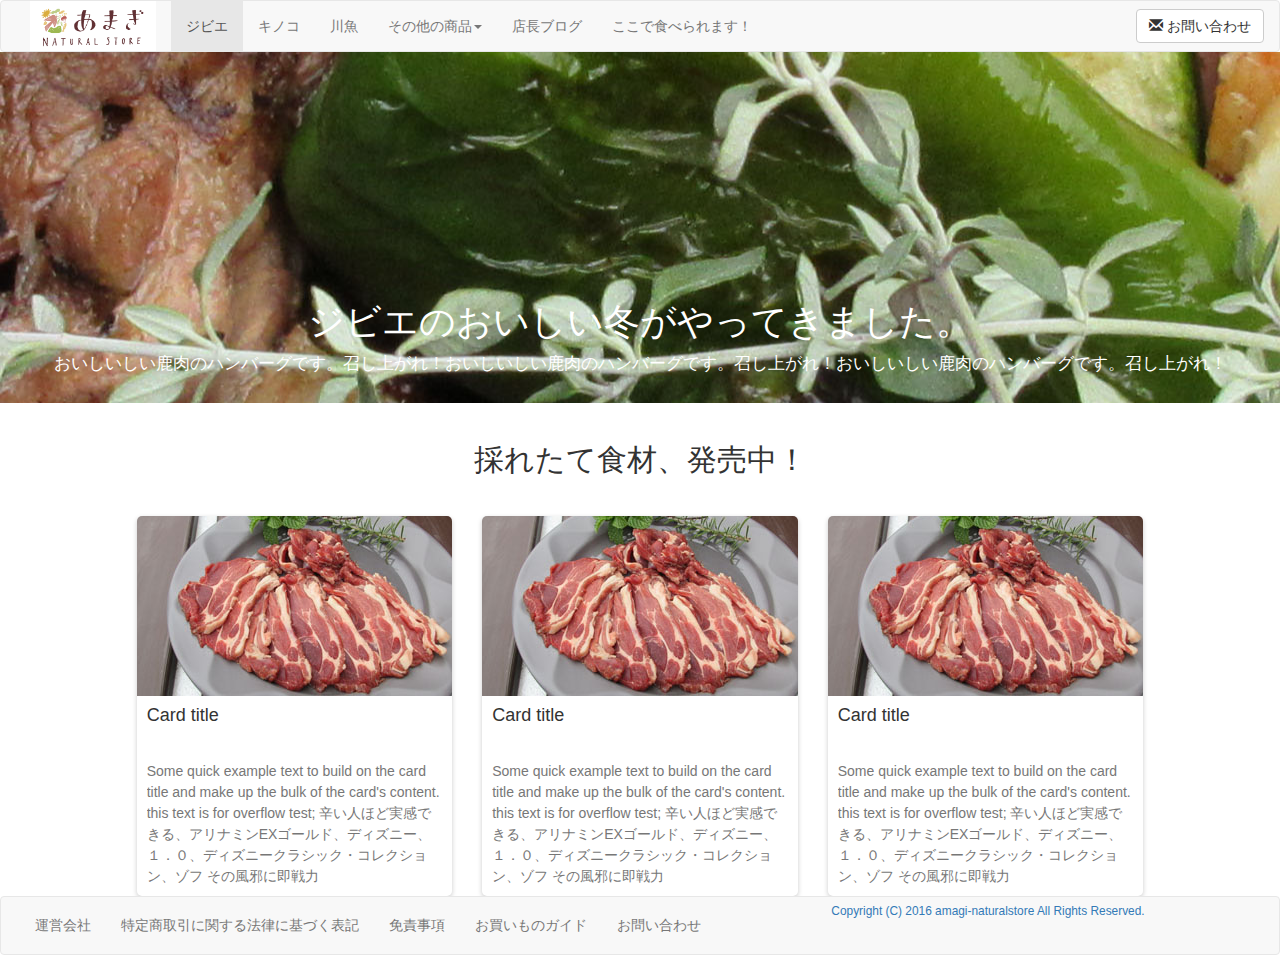
==== commit ae075b00: "商品詳細ページサンプル追加" ====
--- a/work/html/index.html
+++ b/work/html/index.html
@@ -84,10 +84,8 @@
 
       <div class="row">
         <!-- グリッドシステムとは：合計12分割 -->
-        <div class="col-sm-1 col-xs-1">
-          <!-- this is bank -->
-        </div>
-        <div class="col-sm-10 col-xs-10">
+
+        <div class="col-sm-10 col-sm-offset-1 col-xs-10 col-xs-offset-1">
           <!-- カード領域：PC＝３カラム、スマホ＝１カラム -->
           <div class="col-sm-4 col-xs-12">
             <div class="card">
@@ -148,9 +146,6 @@
 
         </div>
 
-        <div class="col-sm-1 col-xs-1">
-          <!-- this is bank -->
-        </div>
       </div>
 
     </section>
--- a/work/css/optional-style.css
+++ b/work/css/optional-style.css
@@ -31,7 +31,6 @@
   color: #FFFFFF;
   padding: 0 2em 0 2em;
 }
-
 .main-text {
   position: relative;
   font-size: 1.2em;
@@ -39,7 +38,6 @@
   color: #FFFFFF;
   padding: 0 2em 1em 2em;
 }
-
 /*# container */
 .container{
   padding: 0 0 2em 0;
@@ -168,6 +166,125 @@
 }
 
 /* -------------------------------
+  # commodity : main image
+----------------------------------  */
+.commodity {
+  padding-bottom: 5%;
+}
+.commodity-main {
+  padding-bottom: 0;
+}
+.commodity-main-thumb {
+  padding: 20px 0px 0px 0px;
+  overflow: hidden;
+  width: 100%;
+  list-style-type: none;
+}
+.commodity-main-thumb li {
+  float: left;
+  width: 25%;
+/*  padding: 0px 20px 0px 0px; */
+  padding: 10px;
+}
+.commodity-main-thumb li img {
+  width: 100%;
+  opacity: 0.5;
+  filter: alpha(opacity=50); 
+  border: solid 1px;
+}
+.commodity-main-thumb li.current img {
+  width: 100%;
+  opacity: 1;
+  filter: alpha(opacity=100);
+  border: solid 1px;
+}
+.commodity-main-img {
+  position: relative;
+  width: 100%;
+  height: auto;
+}
+.commodity-main-img img {
+  position: absolute;
+  top:0;
+  width: 100%;
+  border: solid 1px;
+}
+
+/* -------------------------------
+  # commodity : other part meat
+----------------------------------  */
+.commodity-other {
+  padding-top: 10%;
+  padding-bottom: 90%;
+  clear: both;
+}
+@media (min-width: 768px) {
+  .commodity-other {
+    padding-top: 10%;
+    padding-bottom: 0%;
+    clear: both;
+  }
+}
+.commodity-other-part-img {
+  width: 100%;
+  border: solid 1px;
+}
+.commodity-other-part-caption {
+  text-align: left;
+}
+
+/* -------------------------------
+  # commodity : other classes
+----------------------------------  */
+.commodity-title {
+  padding: 0px;
+}
+.commodity-info {
+  padding: 1% 0% 3% 0%;
+  border: solid 1px;
+  margin-bottom: 5%;
+}
+.commodity-info-title {
+  padding: 0% 0% 1% 3%;
+  font-size: 1.2em;
+}
+.commodity-info-main {
+  padding: 0% 5%;
+}
+
+/* -------------------------------
+  # recipies and other information
+----------------------------------  */
+.information {
+  border-top: solid 1px;
+  width: 100%;
+  padding-bottom: 5%;
+  clear: both;
+}
+.information-title {
+  padding: 3% 0%;
+}
+.information-item {
+  padding-top: 0;
+}
+.information-item-img {
+  width: 100%;
+  border: solid 1px;
+}
+.information-item-date {
+  text-align: left;
+  font-size: 0.8em;
+}
+.information-item-title {
+  margin-top: -2%;
+  text-align: left;
+  font-size: 1.2em;
+}
+.information-item-more {
+  padding-top: 30%;
+}
+
+/* -------------------------------
   # footer
 ----------------------------------  */
 footer {
@@ -177,3 +294,4 @@
   bottom: 0;
   width: 100%;
 }
+
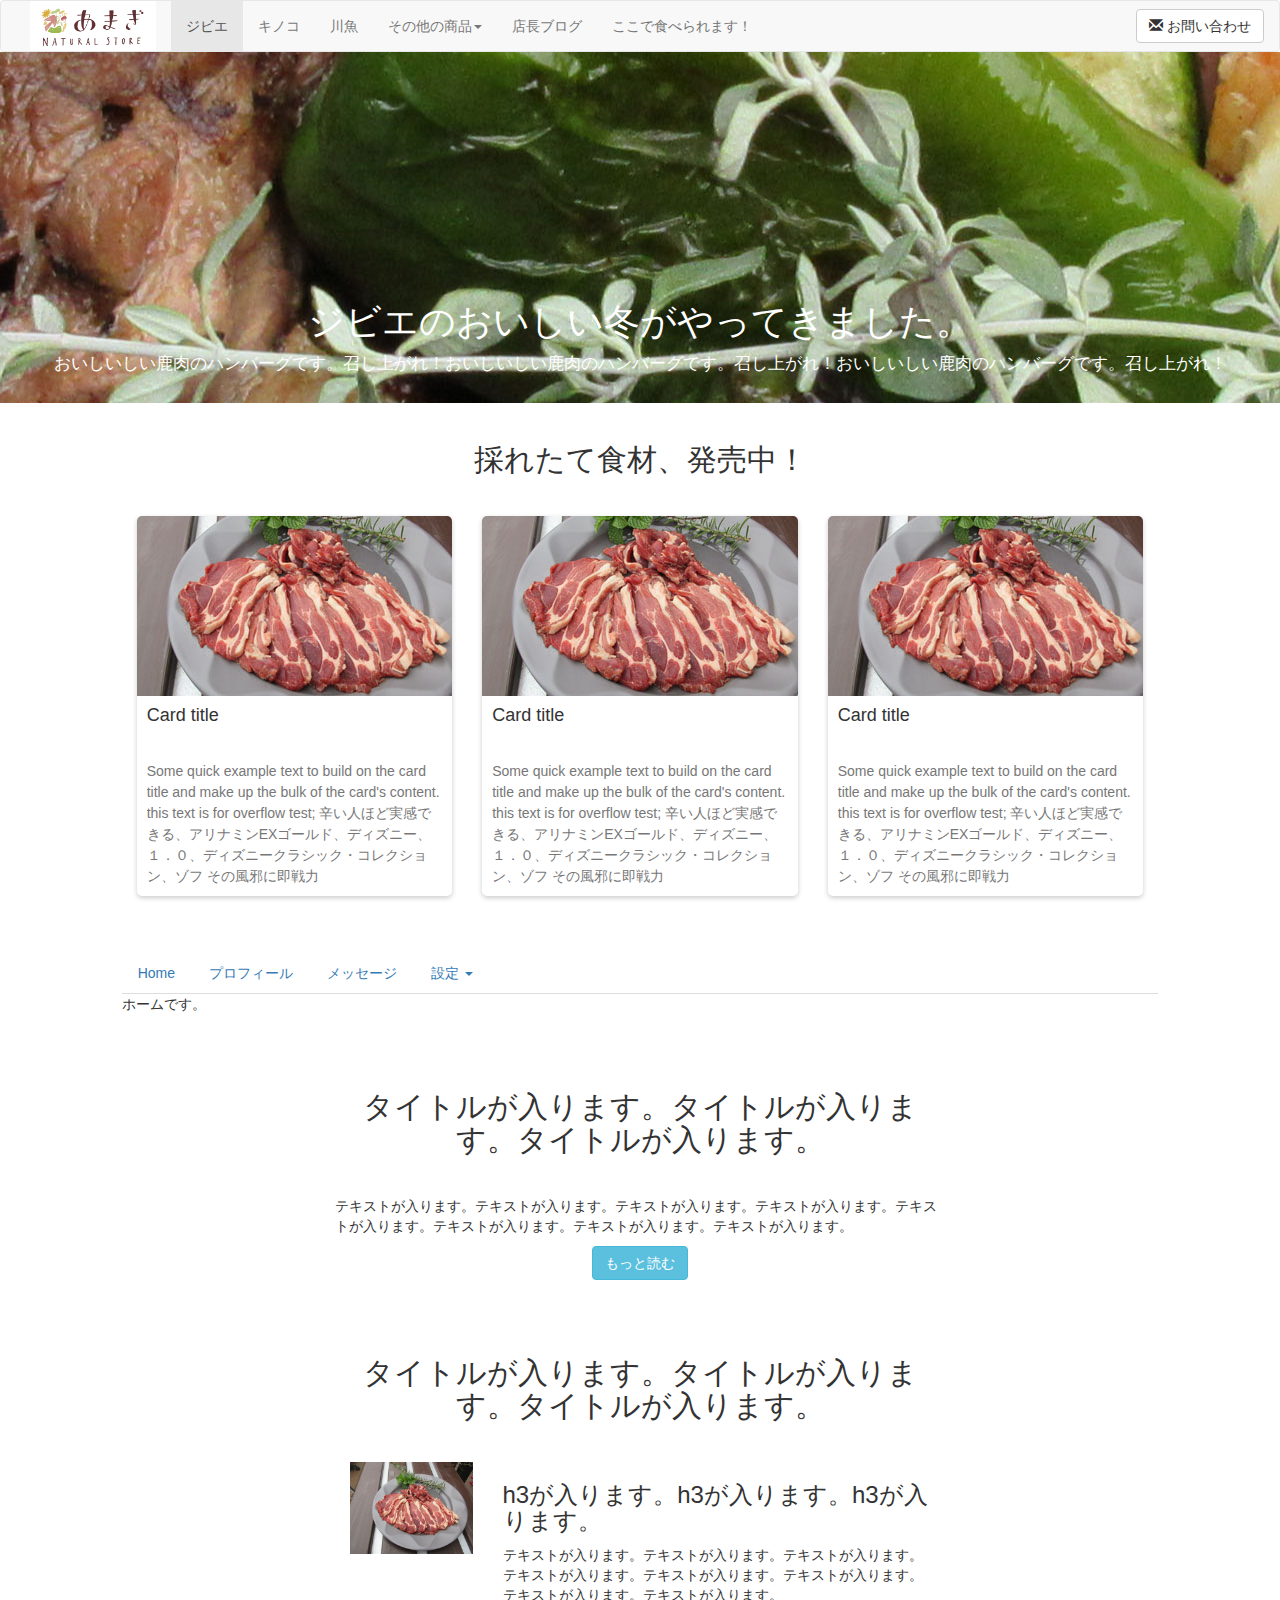
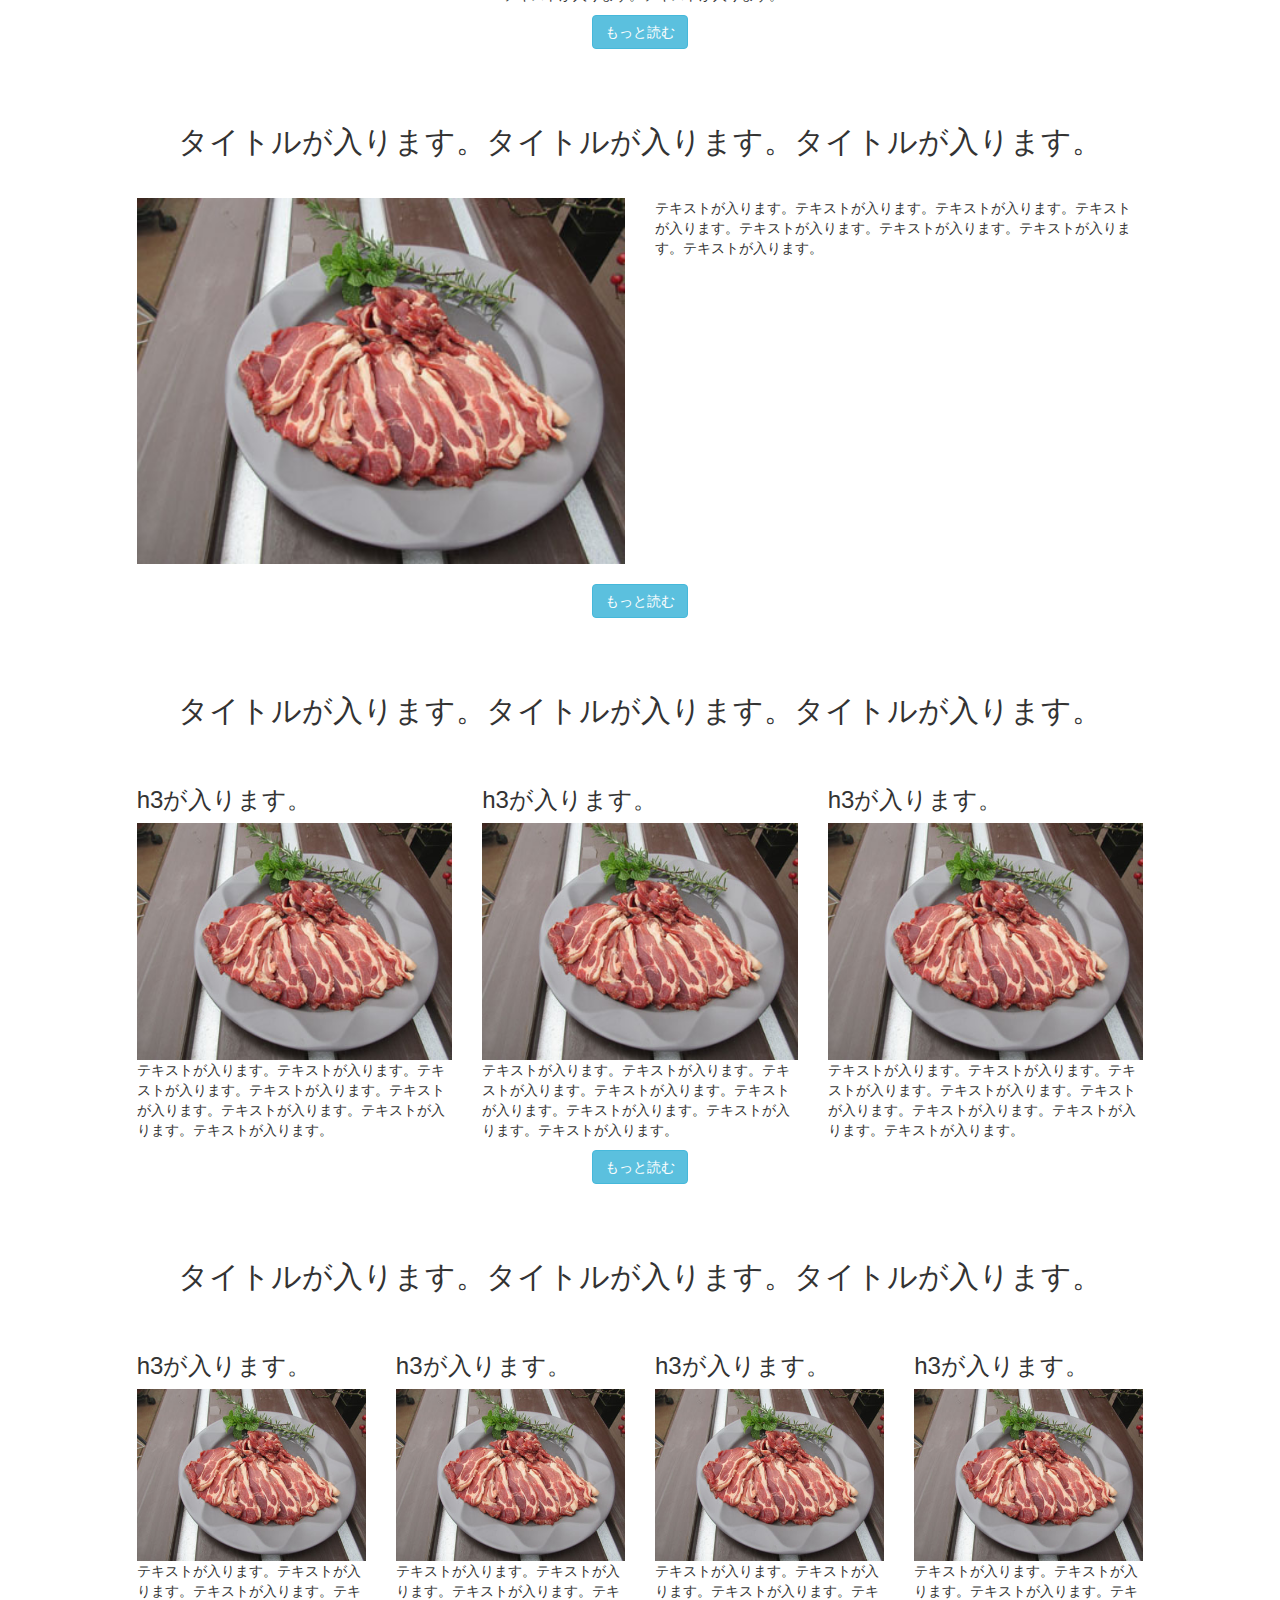
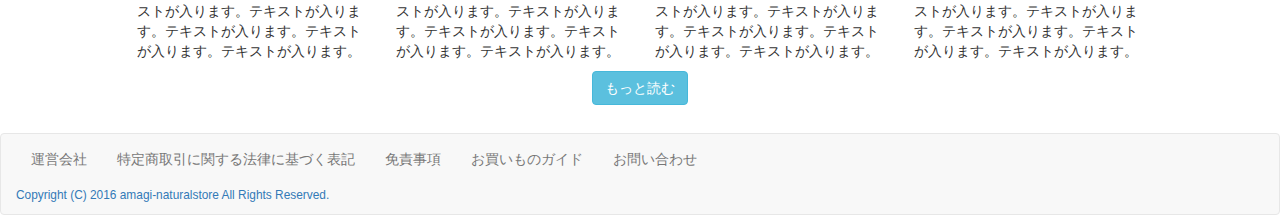
==== commit 96f7cffe: "各種レイアウトパターン作成" ====
--- a/work/html/index.html
+++ b/work/html/index.html
@@ -21,7 +21,7 @@
     <![endif]-->
   </head>
   <body>
-    <!-- main navigatio 1 -->
+    <!-- main navigatio -->
     <!-- <div class="container">-->
     <nav class="navbar navbar-default">
       <div class="container-fluid">
@@ -69,9 +69,9 @@
     <section class="container-fluid">
       <div class="row">
         <div class="main-image">
-          <h1 class="main-title">ジビエのおいしい冬がやってきました。</h1>
+          <h1 class="main-copy">ジビエのおいしい冬がやってきました。</h1>
           <p class="main-text">
-            おいしいしい鹿肉のハンバーグです。召し上がれ！おいしいしい鹿肉のハンバーグです。召し上がれ！おいしいしい鹿肉のハンバーグです。召し上がれ！
+              おいしいしい鹿肉のハンバーグです。召し上がれ！おいしいしい鹿肉のハンバーグです。召し上がれ！おいしいしい鹿肉のハンバーグです。召し上がれ！
           </p> 
         </div>
       </div>
@@ -84,7 +84,6 @@
 
       <div class="row">
         <!-- グリッドシステムとは：合計12分割 -->
-
         <div class="col-sm-10 col-sm-offset-1 col-xs-10 col-xs-offset-1">
           <!-- カード領域：PC＝３カラム、スマホ＝１カラム -->
           <div class="col-sm-4 col-xs-12">
@@ -147,13 +146,181 @@
         </div>
 
       </div>
-
-    </section>
-
-    <footer class="navbar navbar-default">
+    </section>
+
+
+    <!-- タブ -->
+    <div class="group">
+    <section class="container-fluid">
+      <div class="row">
+        <!-- グリッドシステムとは：合計12分割 -->
+        <div class="col-sm-10 col-sm-offset-1 col-xs-10 col-xs-offset-1">
+          <ul class="nav nav-tabs">
+            <li><a href="#home3" data-toggle="tab">Home</a></li>
+            <li><a href="#prof3" data-toggle="tab">プロフィール</a></li>
+            <li><a href="#msgs3" data-toggle="tab">メッセージ</a></li>
+            <li class="dropdown">
+              <a href="#" class="dropdown-toggle" data-toggle="dropdown">設定 <b class="caret"></b></a>
+              <ul class="dropdown-menu">
+                <li><a href="#sets3" data-toggle="tab">項目1</a></li>
+                <li><a href="#sets4" data-toggle="tab">項目2</a></li>
+              </ul>
+            </li>
+          </ul><!-- nav-tabs -->
+           
+          <div class="tab-content">
+            <div class="tab-pane active" id="home3">ホームです。</div>
+            <div class="tab-pane" id="prof3">プロフィールを記載します。</div>
+            <div class="tab-pane" id="msgs3">メッセージを記載します。</div>
+            <div class="tab-pane" id="sets3">項目1を記載します。</div>
+            <div class="tab-pane" id="sets4">項目2を記載します。</div>
+          </div><!-- tab-content -->
+        </div>
+      </div>
+    </section>
+  </div>
+
+
+    <!-- １カラムの記事（テキスト） -->
+    <div class="group">
+    <section class="container-fluid">
+      <div class="row">
+        <!-- グリッドシステムとは：合計12分割 -->
+        <div class="col-sm-6 col-sm-offset-3 col-xs-6 col-xs-offset-3">
+          <h2 class="h2_center">タイトルが入ります。タイトルが入ります。タイトルが入ります。</h2>
+            <p>テキストが入ります。テキストが入ります。テキストが入ります。テキストが入ります。テキストが入ります。テキストが入ります。テキストが入ります。テキストが入ります。
+            </p>
+            <div class="text-center">
+              <button type="button" class="btn btn-info">もっと読む</button>
+            </div>
+        </div>
+      </div>
+    </section>
+    </div>
+
+       <!-- 1カラム（1:3）の記事 -->
+     <div class="group">
+    <section class="container-fluid">
+      <div class="row">
+        <!-- グリッドシステムとは：合計12分割 -->
+        <div class="col-sm-6 col-sm-offset-3 col-xs-6 col-xs-offset-3">
+          <h2 class="h2_center">タイトルが入ります。タイトルが入ります。タイトルが入ります。</h2>
+          <div class="col-sm-3 col-xs-12">
+            <img class="img_size" src="../img/IMG_0002_light.jpg" alt="Card image cap">
+          </div>
+          <div class="col-sm-9 col-xs-12">
+            <h3>h3が入ります。h3が入ります。h3が入ります。</h3>
+            <p>テキストが入ります。テキストが入ります。テキストが入ります。テキストが入ります。テキストが入ります。テキストが入ります。テキストが入ります。テキストが入ります。
+            </p>
+          </div>
+          <div class="text-center">
+            <button type="button" class="btn btn-info">もっと読む</button>
+          </div>
+        </div>
+      </div>
+    </section>
+    </div>  
+
+
+   <!-- 2カラムの記事 -->
+    <div class="group">
+    <section class="container-fluid">
+      <div class="row">
+        <!-- グリッドシステムとは：合計12分割 -->
+        <div class="col-sm-10 col-sm-offset-1 col-xs-10 col-xs-offset-1">
+          <h2 class="h2_center">タイトルが入ります。タイトルが入ります。タイトルが入ります。</h2>
+            <div class="col-sm-6 col-xs-12">              
+               <p><img class="img_size" src="../img/IMG_0002_light.jpg" alt="Card image cap">
+              </p>             
+            </div>
+            <div class="col-sm-6 col-xs-12">
+                <p>テキストが入ります。テキストが入ります。テキストが入ります。テキストが入ります。テキストが入ります。テキストが入ります。テキストが入ります。テキストが入ります。
+                </p>
+            </div>
+            <p class="clear"></p>
+            <div class="text-center">
+              <button type="button" class="btn btn-info">もっと読む</button>
+            </div>
+          </div>
+        </div>
+      </section>
+    </div>
+
+   <!-- 3カラムの記事 -->
+    <div class="group">
+    <section class="container-fluid">
+      <div class="row">
+        <!-- グリッドシステムとは：合計12分割 -->
+        <div class="col-sm-10 col-sm-offset-1 col-xs-10 col-xs-offset-1">
+          <h2 class="h2_center">タイトルが入ります。タイトルが入ります。タイトルが入ります。</h2>
+            <div class="col-sm-4 col-xs-12">
+              <h3>h3が入ります。</h3>
+              <img class="img_size" src="../img/IMG_0002_light.jpg" alt="Card image cap">
+              <p>テキストが入ります。テキストが入ります。テキストが入ります。テキストが入ります。テキストが入ります。テキストが入ります。テキストが入ります。テキストが入ります。
+              </p>
+            </div>
+            <div class="col-sm-4 col-xs-12">
+              <h3>h3が入ります。</h3>
+              <img class="img_size" src="../img/IMG_0002_light.jpg" alt="Card image cap">
+              <p>テキストが入ります。テキストが入ります。テキストが入ります。テキストが入ります。テキストが入ります。テキストが入ります。テキストが入ります。テキストが入ります。
+              </p>
+            </div>
+            <div class="col-sm-4 col-xs-12">
+              <h3>h3が入ります。</h3>
+              <img class="img_size" src="../img/IMG_0002_light.jpg" alt="Card image cap">
+              <p>テキストが入ります。テキストが入ります。テキストが入ります。テキストが入ります。テキストが入ります。テキストが入ります。テキストが入ります。テキストが入ります。
+              </p>
+            </div>
+            <div class="text-center">
+              <button type="button" class="btn btn-info">もっと読む</button>
+            </div>
+          </div>
+        </div>
+      </section>
+    </div> 
+
+
+   <!-- 4カラムの記事 -->
+    <div class="group">
+    <section class="container-fluid">
+      <div class="row">
+        <!-- グリッドシステムとは：合計12分割 -->
+        <div class="col-sm-10 col-sm-offset-1 col-xs-10 col-xs-offset-1">
+          <h2 class="h2_center">タイトルが入ります。タイトルが入ります。タイトルが入ります。</h2>
+          <div class="col-sm-3 col-xs-12">
+            <h3>h3が入ります。</h3>
+            <img class="img_size" src="../img/IMG_0002_light.jpg" alt="Card image cap">
+            <p>テキストが入ります。テキストが入ります。テキストが入ります。テキストが入ります。テキストが入ります。テキストが入ります。テキストが入ります。テキストが入ります。
+          </div>
+          <div class="col-sm-3 col-xs-12">
+            <h3>h3が入ります。</h3>
+            <img class="img_size" src="../img/IMG_0002_light.jpg" alt="Card image cap">
+            <p>テキストが入ります。テキストが入ります。テキストが入ります。テキストが入ります。テキストが入ります。テキストが入ります。テキストが入ります。テキストが入ります。
+          </div>
+          <div class="col-sm-3 col-xs-12">
+            <h3>h3が入ります。</h3>
+            <img class="img_size" src="../img/IMG_0002_light.jpg" alt="Card image cap">
+            <p>テキストが入ります。テキストが入ります。テキストが入ります。テキストが入ります。テキストが入ります。テキストが入ります。テキストが入ります。テキストが入ります。
+          </div>
+          <div class="col-sm-3 col-xs-12">
+            <h3>h3が入ります。</h3>
+            <img class="img_size" src="../img/IMG_0002_light.jpg" alt="Card image cap">
+            <p>テキストが入ります。テキストが入ります。テキストが入ります。テキストが入ります。テキストが入ります。テキストが入ります。テキストが入ります。テキストが入ります。
+          </div>
+          <div class="text-center">
+            <button type="button" class="btn btn-info">もっと読む</button>
+          </div>
+        </div>
+      </div>
+    </section>
+    </div> 
+
+
+    <!-- フッター -->
+    <nav class="navbar navbar-default">
       <div class="container-fluid">
         <div class="navbar-footer">
-          <ul class="nav navbar-nav">
+          <ul class="nav navbar-nav col-sm-12 col-xs-12">
            <li><a href="#">運営会社 </a></li>
            <li><a href="#">特定商取引に関する法律に基づく表記</a></li>
            <li><a href="#">免責事項</a></li>
@@ -175,5 +342,6 @@
     <!-- Include all compiled plugins (below), or include individual files as needed -->
     <script src="../js/bootstrap.min.js"></script>
     <script src="../js/optional-js.js"></script>
+    <script src="../js/jquery-1.10.2.min.js"></script>
   </body>
 </html>--- a/work/css/optional-style.css
+++ b/work/css/optional-style.css
@@ -25,12 +25,14 @@
    background: url("../img/IMG_0071_main.jpg") no-repeat 50% 50%;
    overflow: hidden;
 }
-.main-title {
+
+.main-copy {
   position: relative;
   text-align: center;
   color: #FFFFFF;
   padding: 0 2em 0 2em;
 }
+
 .main-text {
   position: relative;
   font-size: 1.2em;
@@ -38,6 +40,7 @@
   color: #FFFFFF;
   padding: 0 2em 1em 2em;
 }
+
 /*# container */
 .container{
   padding: 0 0 2em 0;
@@ -59,9 +62,9 @@
   background: #fff;
   border-radius: 5px;
   box-shadow: 0 2px 5px #ccc;
-  margin-top: 10px;
   clear: both;
   position: relative;
+  margin:0.5em 0 2em 0;
 }
 .card-img{
   float: left;
@@ -165,133 +168,45 @@
   color: #0090aa;
 }
 
-/* -------------------------------
-  # commodity : main image
-----------------------------------  */
-.commodity {
-  padding-bottom: 5%;
-}
-.commodity-main {
-  padding-bottom: 0;
-}
-.commodity-main-thumb {
-  padding: 20px 0px 0px 0px;
-  overflow: hidden;
+
+/* -------------------------------
+  # div for prototype
+----------------------------------  */
+.group{
+  padding: 2em 0;
+  border-bottom: 1px; 
+}
+
+/* -------------------------------
+  # tab
+----------------------------------  */
+
+
+/* -------------------------------
+  # 1 column article (for Smart Phone)
+  # this must be BEFORE PC ver
+----------------------------------  */
+.img_size{
   width: 100%;
-  list-style-type: none;
-}
-.commodity-main-thumb li {
-  float: left;
-  width: 25%;
-/*  padding: 0px 20px 0px 0px; */
-  padding: 10px;
-}
-.commodity-main-thumb li img {
-  width: 100%;
-  opacity: 0.5;
-  filter: alpha(opacity=50); 
-  border: solid 1px;
-}
-.commodity-main-thumb li.current img {
-  width: 100%;
-  opacity: 1;
-  filter: alpha(opacity=100);
-  border: solid 1px;
-}
-.commodity-main-img {
-  position: relative;
-  width: 100%;
-  height: auto;
-}
-.commodity-main-img img {
+}
+
+.clear{
+  clear: both;
+}
+
+/* -------------------------------
+  # footer
+----------------------------------  */
+.footer {
+  text-align: center;
+  padding: 0.5ex;
   position: absolute;
-  top:0;
-  width: 100%;
-  border: solid 1px;
-}
-
-/* -------------------------------
-  # commodity : other part meat
-----------------------------------  */
-.commodity-other {
-  padding-top: 10%;
-  padding-bottom: 90%;
-  clear: both;
-}
-@media (min-width: 768px) {
-  .commodity-other {
-    padding-top: 10%;
-    padding-bottom: 0%;
-    clear: both;
-  }
-}
-.commodity-other-part-img {
-  width: 100%;
-  border: solid 1px;
-}
-.commodity-other-part-caption {
-  text-align: left;
-}
-
-/* -------------------------------
-  # commodity : other classes
-----------------------------------  */
-.commodity-title {
-  padding: 0px;
-}
-.commodity-info {
-  padding: 1% 0% 3% 0%;
-  border: solid 1px;
-  margin-bottom: 5%;
-}
-.commodity-info-title {
-  padding: 0% 0% 1% 3%;
-  font-size: 1.2em;
-}
-.commodity-info-main {
-  padding: 0% 5%;
-}
-
-/* -------------------------------
-  # recipies and other information
-----------------------------------  */
-.information {
-  border-top: solid 1px;
-  width: 100%;
-  padding-bottom: 5%;
-  clear: both;
-}
-.information-title {
-  padding: 3% 0%;
-}
-.information-item {
-  padding-top: 0;
-}
-.information-item-img {
-  width: 100%;
-  border: solid 1px;
-}
-.information-item-date {
-  text-align: left;
-  font-size: 0.8em;
-}
-.information-item-title {
-  margin-top: -2%;
-  text-align: left;
-  font-size: 1.2em;
-}
-.information-item-more {
-  padding-top: 30%;
-}
-
-/* -------------------------------
-  # footer
-----------------------------------  */
-footer {
-  text-align: center;
-  padding: 0.5ex;
-    position: absolute;
   bottom: 0;
   width: 100%;
 }
 
+.copyright{
+  position: relative;
+}
+
+
